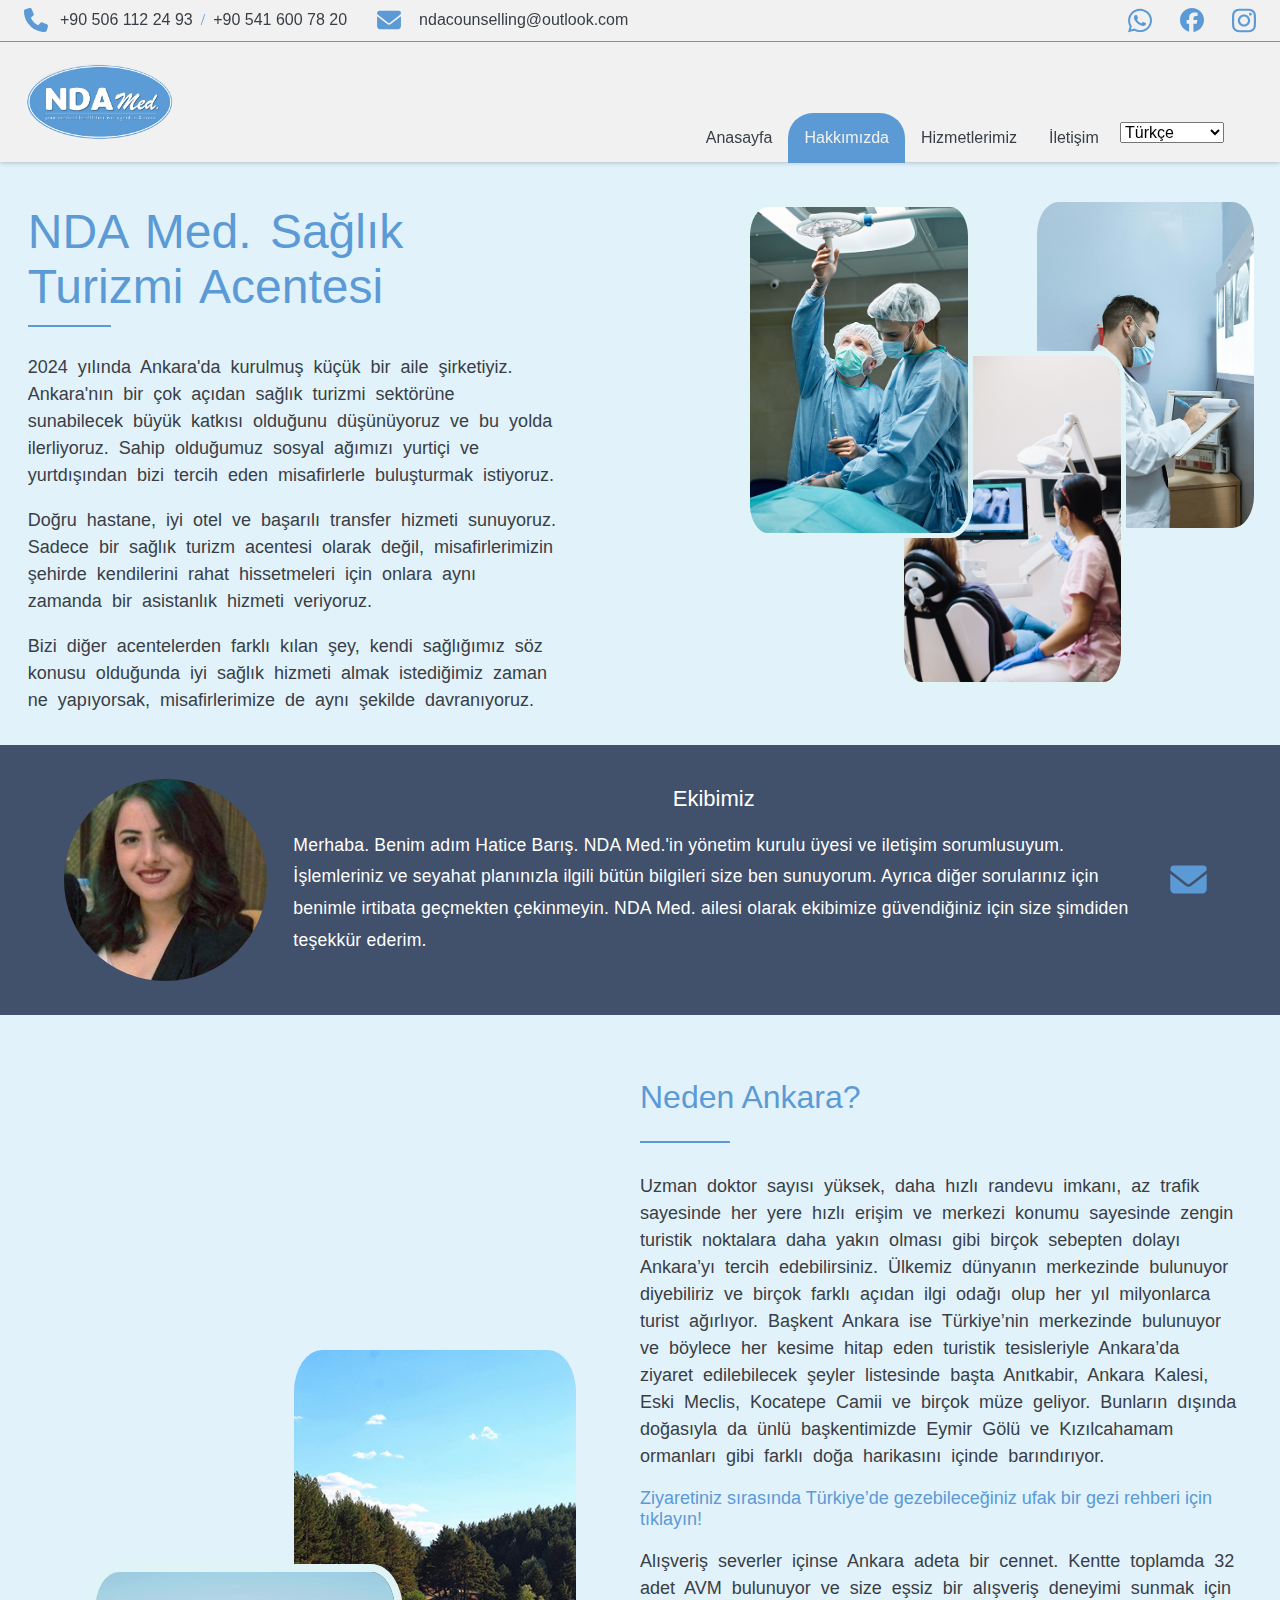
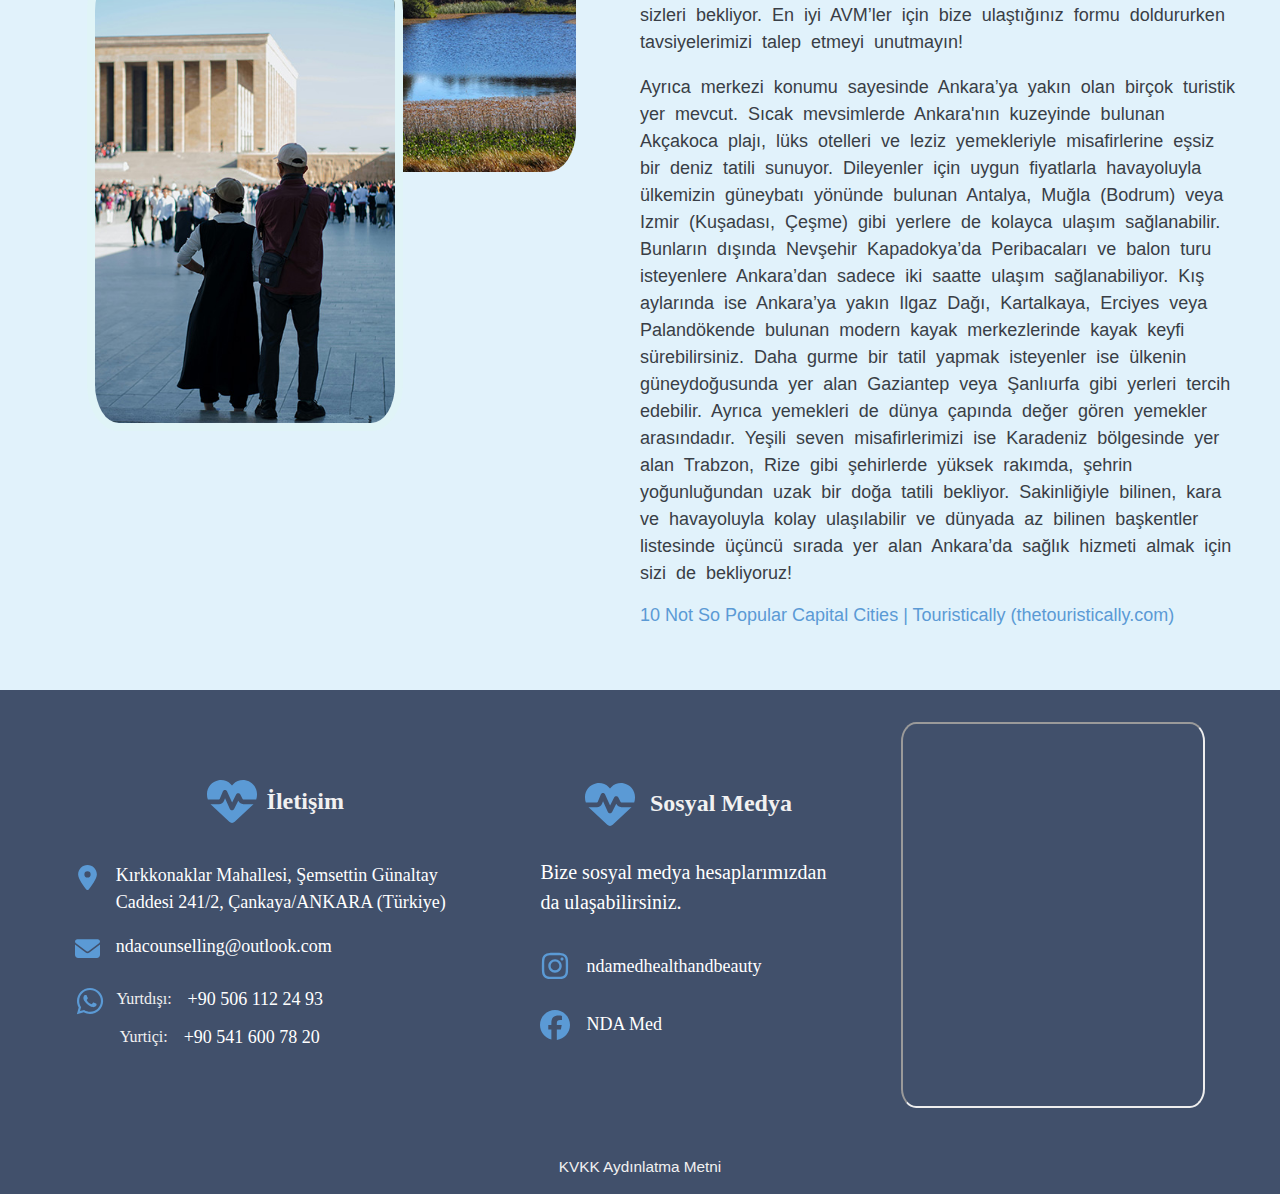
==== about-us.html @ f457bebf "1.0" ====
<html>

    <head>
        <meta charset="UTF-8">
        <meta name="viewport" content="width=device-width, initial-scale=1.0">
        <title id="text-40" class="text">Hakkımızda</title>
        <link rel="stylesheet" href="about-us.css">
        <script src="index.js"></script>
    </head>

    <body onload="onload()">
        <header>
            <div class="contact-banner">
                <div class="contact-info">
                    <div class="contact-item">
                        <img src="icons-2/phone.svg" class="contact-phone">
                        <label for="phone"></label>
                        <a href="tel:+90 506 112 24 93" class="phone">+90 506 112 24 93</a>
                        &nbsp;
                        /
                        &nbsp;
                        <a href="tel:+90 541 600 78 20" class="phone">+90 541 600 78 20</a>
                    </div>
                    <div class="contact-item">
                        <img src="icons-2/envelope.svg" class="contact-email">
                        <a href="mailto:ndacounselling@outlook.com" class="mail">ndacounselling@outlook.com</a>
                    </div>
                </div>
                <div class="social-icons">
                    <a target="_blank" href="https://wa.me/+905061122493"><img src="icons-2/whatsapp.svg"></a>
                    <a target="_blank" href="https://www.facebook.com/profile.php?id=100011155658706&mibextid=LQQJ4d">
                        <img src="icons-2/facebook.svg">
                    </a>
                    <a target="_blank" href="https://www.instagram.com/ndamedhealthandbeauty">
                        <img src="icons-2/instagram.svg">
                    </a>
                </div>
            </div>
            <div class="main-header">
                <div class="logo">
                    <img src="images/logo-header.png">
                </div>
                <div class="menu-container">
                    <nav class="navbar">
                        <ul>
                            <li class="passive"><a href="index.html" id="text-2" class="text">Ana Sayfa</a></li>
                            <li class="active"><a href="about-us.html" id="text-3" class="text">Hakkımızda</a></li>
                            <li class="passive"><a href="services.html" id="text-4" class="text">Hizmetlerimiz</a></li>
                            <li class="passive"><a href="contact-us.html" id="text-5" class="text">İletişim</a></li>
                        </ul>
                    </nav>
                    <div class="language-selector">
                        <select onchange="handleLanguageSelector(event)">
                        </select>
                    </div>
                </div>
    
                <div class="menu-container-mobile off">
                    <input type="checkbox" id="hamburger-button">
                    <label class="btn" for="hamburger-button" onclick="handleHamburger()">
                        <img src="icons-2/menu-hamburger.svg" id="btnLeft" />
                    </label>
                    <nav class="mobile-navbar">
                        <ul>
                            <li class="passive"><a href="index.html" class="text" id="text-6">Ana Sayfa</a></li>
                            <li class="active"><a href="about-us.html" id="text-7" class="active text">Hakkımızda</a></li>
                            <li class="passive"><a href="services.html" id="text-8" class="text">Hizmetlerimiz</a></li>
                            <li class="passive"><a href="contact-us.html" id="text-9" class="text">İletişim</a></li>
                        </ul>
                        <div class="language-selector-mobile">
                            <select onchange="handleLanguageSelector(event)">
                            </select>
                        </div>
                    </nav>
                </div>
            </div>
        </header>
    
        <div class="about-part">
            <div class="about-us-text">
                <h2 id="text-49" class="text">NDA Med. Sağlık Turizmi Acentesi</h2>
                <hr>
                <p id="text-50" class="text">2024 yılında Ankara'da kurulmuş küçük bir aile şirketiyiz. Ankara'nın bir çok açıdan sağlık turizmi sektörüne sunabilecek büyük katkısı olduğunu düşünüyoruz ve bu yolda ilerliyoruz.
                     Sahip olduğumuz sosyal ağımızı yurtiçi ve yurtdışından bizi tercih eden misafirlerle buluşturmak istiyoruz.  
                </p>  
                <p id="text-51" class="text">
                    Doğru hastane, iyi otel ve başarılı transfer hizmeti sunuyoruz. Sadece bir sağlık turizm acentesi olarak değil, misafirlerimizin şehirde kendilerini rahat hissetmeleri için onlara aynı zamanda adeta bir asistanlık hizmeti veriyoruz.
                </p>
                <p id="text-52" class="text">
                    Bizi diğer acentelerden farklı kılan şey, kendi sağlığımız söz konusu olduğunda iyi sağlık hizmeti almak istediğimiz zaman ne yapıyorsak, misafirlerimize de aynı şekilde davranıyoruz.
                </p>
            </div>
            <div class="about-us-pics">
                <img src="./images/about-us-1.1.jpg" alt="" class="img1">
                <img src="./images/about-us-1.2.jpg" alt="" class="img2">
                <img src="./images/about-us-1.3.jpg" alt="" class="img3">
            </div>
        </div>

        <div class="contact-line">
            <img src="./images-2/ndamed-contact.jpg" alt="" class="ndamed-contact-img">
            <div class="contact-line-content">
                <h4 id="text-53" class="text">Ekibimiz</h4>
                <p id="text-54" class="text">Merhaba. Benim adım Hatice Barış. NDA Med.'in yönetim kurulu üyesi ve iletişim sorumlusuyum. İşlemleriniz ve seyahat planınızla ilgili bütün bilgileri size ben sunuyorum. Ayrıca diğer sorularınız için benimle irtibata geçmekten çekinmeyin. NDA Med. ailesi olarak ekibimize güvendiğiniz için size şimdiden teşekkür ederim. </p>
            </div>
            <div class="ndamed-contact-link">
                <div class="mail-container">
                    <img src="./icons-2/envelope.svg" alt="" class="contact-line-mail">
                </div>
            </div>
        </div>

        <div class="about-part2">
            <div class="about-ankara-pics">
                <img src="./images/gol1.jpg" alt="" class="img4">
                <img src="./images/anitkabir1.jpg" alt="" class="img5">
            </div>
            <div class="about-ankara">
                <h1 id="text-55" class="text">Neden Ankara?</h1>
                <hr>
                <p id="text-56" class="text"> Uzman doktor sayısı yüksek, daha hızlı randevu imkanı, az trafik sayesinde her yere hızlı erişim ve merkezi konumu sayesinde zengin turistik noktalara daha yakın olması gibi birçok sebepten dolayı Ankara’yı tercih edebilirsiniz.
                    Ülkemiz dünyanın merkezinde bulunuyor diyebiliriz ve birçok farklı açıdan ilgi odağı olup her yıl milyonlarca turist ağırlıyor. Başkent Ankara ise Türkiye’nin
                    merkezinde bulunuyor ve böylece her kesime hitap eden turistik tesisleriyle Ankara’da ziyaret edilebilecek şeyler listesinde başta Anıtkabir, Ankara Kalesi,
                    Eski Meclis, Kocatepe Camii ve birçok müze geliyor. Bunların dışında doğasıyla da ünlü başkentimizde Eymir Gölü ve Kızılcahamam ormanları gibi farklı doğa
                    harikasını içinde barındırıyor. 
                </p>
                <a href="./images-2/turkey-map.png" id="text-59" class="text">Ziyaretiniz sırasında Türkiye’de gezebileceğiniz ufak bir gezi rehberi için tıklayın!</a>
                <p id="text-57" class="text">Alışveriş severler içinse Ankara adeta bir cennet. Kentte toplamda 32 adet AVM bulunuyor ve size eşsiz bir alışveriş deneyimi sunmak için sizleri bekliyor. En
                    iyi AVM’ler için bize ulaştığınız formu doldururken tavsiyelerimizi talep etmeyi unutmayın!
                </p>
                <p id="text-58" class="text">Ayrıca merkezi konumu sayesinde Ankara’ya yakın olan birçok turistik yer mevcut. Sıcak mevsimlerde Ankara'nın kuzeyinde bulunan Akçakoca plajı, lüks
                    otelleri ve leziz yemekleriyle misafirlerine eşsiz bir deniz tatili sunuyor. Dileyenler için uygun fiyatlarla havayoluyla ülkemizin güneybatı yönünde bulunan
                    Antalya, Muğla (Bodrum) veya Izmir (Kuşadası, Çeşme) gibi yerlere de kolayca ulaşım sağlanabilir. Bunların dışında Nevşehir Kapadokya’da Peribacaları ve
                    balon turu isteyenlere Ankara’dan sadece iki saatte ulaşım sağlanabiliyor. Kış aylarında ise Ankara’ya yakın Ilgaz Dağı, Kartalkaya, Erciyes veya Palandökende
                    bulunan modern kayak merkezlerinde kayak keyfi sürebilirsiniz. Daha gurme bir tatil yapmak isteyenler ise ülkenin güneydoğusunda yer alan Gaziantep veya
                    Şanlıurfa gibi yerleri tercih edebilir. Ayrıca yemekleri de dünya çapında değer gören yemekler arasındadır. Yeşili seven misafirlerimizi ise Karadeniz
                    bölgesinde yer alan Trabzon, Rize gibi şehirlerde yüksek rakımda, şehrin yoğunluğundan uzak bir doğa tatili bekliyor. Sakinliğiyle bilinen, kara ve havayoluyla kolay ulaşılabilir ve dünyada az bilinen başkentler listesinde üçüncü sırada yer alan Ankara’da sağlık hizmeti almak için sizi de bekliyoruz!
                </p>
                <a href="https://www.thetouristically.com/not-so-popular-capital-cities/" target="_blank">10 Not So Popular Capital Cities | Touristically (thetouristically.com)</a>
            </div>
        </div>

        <footer>
            <div class="contact-content">
                <div class="contact-title-section">
                    <img src="./icons-2/heart-pulse-solid.svg" class="contact-heartbeat">
                    <h2 class="contact-title text" id="text-60">İletişim</h2>
                </div>
                <div class="footer-contact-area">
                    <div class="address-section">
                        <img src="./icons-2/location-dot-solid.svg" class="intro-image">
                        <div class="address-text text" id="text-61">Kırkkonaklar Mahallesi, Şemsettin Günaltay <br> Caddesi 241/2, Çankaya/ANKARA (Türkiye)</div>
                    </div>
                    <div class="address-section mail-content">
                        <img src="./icons-2/envelope-solid.svg" class="intro-image">
                        <a href="mailto:support@doctorate.com" class="address-text footer-link">ndacounselling@outlook.com</a>
                    </div>
                    <div class="address-section-whatsapp-content">
                        <img src="./icons-2/whatsapp-footer.svg" class="social-image">
                        <div class="number-section">
                            <div class="abroad-area">
                                <p id="text-62" class="text">Yurtdışı :</p>
                                <a href="https://wa.me/+905061122493" class="abroad-number">+90 506 112 24 93</a>
                            </div>
                            <div class="domestic-area">
                                <p id="text-63" class="text">Yurtiçi :</p>
                                <a href="https://wa.me/+905416007820" class="domestic-number">+90 541 600 78 20</a>
                            </div>
                        </div>
                    </div>
                </div>
            </div>
    
            <div class="footer-social-media">
                <div class="footer-social-media-section">
                    <img src="./icons-2/heart-pulse-solid.svg" class="explore-heartbeat">
                    <h2 class="footer-social-title text" id="text-64">Sosyal Medya</h2>
                </div>
                <div class="footer-social-media-text">
                    <p id="text-65" class="text">Bize sosyal medya hesaplarımızdan <br> da ulaşabilirsiniz. </p>
                </div>
                <div class="footer-social-media-content">
                    <div class="instagram-section">
                        <img src="./icons-2/instagram-footer.svg" class="social-image">
                        <a href="http://www.instagram.com/ndamedhealthandbeauty" class="social-media-instagram">ndamedhealthandbeauty</a>
                    </div>
                    <div class="facebook-section">
                        <img src="./icons-2/facebook-footer.svg" class="social-image">
                        <a href="https://www.facebook.com/profile.php?id=100011155658706&mibextid=LQQJ4d" class="social-media-facebook">NDA Med</a>
    
                    </div>
                </div>
            </div>

            <div class="footer-map-container">
                <iframe src="https://www.google.com/maps/embed/v1/place?q=+Kirkkonaklar+Mahallesi,+450.+Cadde,+381.+sokak+no+7/4&amp;key=AIzaSyBFw0Qbyq9zTFTd-tUY6dZWTgaQzuU17R8"></iframe>
            </div>  
        </footer>
        
        <div class="bottom-banner">
            <button class="kvkk-link" onclick="toggleOverlay()">
                <p>KVKK Aydınlatma Metni</p>
            </button>
        </div>
        <div class="kvkk-popup">
            <button class="kvkk-exit" onclick="toggleOverlay()">X</button>
            <div class="kvkk-text">
                <p>KVKK metni – NDA Med. <br>
                    KİŞİSEL VERİLERİN KORUNMASI VE GİZLİLİK POLİTİKASI <br>
                    Web Sitesi Gizlilik Sözleşmesi
                </p>
                <p>Bu web sitesini ziyaret etmeniz ve bu site vasıtasıyla sunduğumuz hizmetlerden yararlanmanız
                    sırasında, size ve talep ettiğiniz hizmetlere ilişkin olarak elde ettiğimiz bilgilerin ne şekilde kullanılacağı
                    ve korunacağı, işbu "Gizlilik Politikası"nda belirtilen şartlara tabidir. Bu web sitesini ziyaret etmekle ve
                    bu site vasıtasıyla sunduğumuz hizmetlerden yararlanmayı talep etmekle işbu "Gizlilik Politikası"nda
                    belirtilen şartları kabul etmektesiniz.
                </p>
                <h3>I. Kişisel verilerin korunması ve işlenmesi politikasının amacı</h3>
                <p>Bugüne kadar NDA MED. olarak uğraştığımız işlerin hassasiyeti gereğince müşterilerimizden ya da
                    müşteri adaylarımızdan gelen veriler gizli tutulmuş ve hiçbir zaman üçüncü kişilerle paylaşılmamıştır.
                    Kişisel verilerin korunması, şirketimizin temel politikasıdır. Herhangi bir yasal düzenleme olmadan
                    önce de şirket ve iştiraklerimiz, kişisel verilerin gizliliğine büyük önem vermiş ve bunu bir çalışma ilkesi
                    olarak benimsemiş ve çalışanlarına da bu ilke doğrultusunda çalışma talimatlarını vermiştir. Kişisel
                    Verilerin Korunması Kanunu’nun getirdiği bütün sorumluluklara uymayı da NDA MED. olarak taahhüt
                    etmekteyiz. Şirketimizin kişisel verilerin korunmasına ilişkin prensipleri, iştiraklerimizi de
                    kapsamaktadır.
                </p>
                <h3>II. Kişisel verilerin korunması ve işlenmesi politikasının kapsamı ve değiştirilmesi</h3>
                <p>Şirketimiz tarafından hazırlanan bu Politika, 6698 sayılı Kişisel Verilerin Korunması Kanunu’na (“KVKK”)
                    uygun olarak hazırlanmıştır. Sizlerden rızanızla ya da Kanunda sayılan diğer hukuka uygunluk gereği
                    elde edilmiş veriler, sunmuş olduğumuz hizmetlerin daha kaliteli hale getirilmesi, sizlere sunulan
                    hizmetlerin ve kalite politikamızın iyileştirilmesi amacıyla kullanılacaktır. NDA MED. Kişisel Verilerin
                    Korunması ve İşlenmesi Politikası, müşterilerimizin, müşteri adaylarımızın, çalışanlarımız ile bizimle
                    çözüm ortaklığı içinde çalışan şirketlerin müşterileri ve çalışanlarının ya da diğer kişilerin otomatik
                    olarak elde edilen verilerinin korunmasını amaçlar ve bunlara ilişkin düzenlemeleri içerir.
                    Şirketimiz, politikamızı ve Yönetmeliğimizi -Kanuna uygun olmak ve kişisel verilerin daha iyi korunması
                    şartı ile- değiştirme hakkına sahiptir.
                </p>
                <h3>III. Kişisel verilerin işlenmesi ile ilgili temel kurallar</h3>
                <p>a) Hukuka ve dürüstlük kurallarına uygun olma: NDA MED., topladığı ya da kendisine diğer
                    şirketlerden gelen verilerin kaynağını sorgular ve bunların hukuka uygun ve dürüstlük kuralları
                    çerçevesinde elde edilmesine önem verir. Bu çerçevede NDA MED.’in sunduğu hizmetleri satan
                    üçüncü taraflara (acentelerin ve diğer aracı kurumların da) kişisel verilere korunması amacıyla gerekli
                    uyarı ve bildirimleri yapar.
                </p>
                <p>b) Doğru ve gerektiğinde güncel olma: NDA MED., firma bünyesinde bulunan bütün verilerin doğru
                    bilgi olmasına, yanlış bilgi içermemesine ve nihayet kişisel verilerde değişiklik olduğu takdirde bunları
                    kendisine iletildiği takdirde güncellemeye önem verir.
                </p>
                <p>c) Belirli, açık ve meşru amaçlar için işlenme: NDA MED., ancak sunduğu ve hizmet sırasında kişilerden
                    onayını aldığı amaçlarla sınırlı şekilde verileri işler. İş amacı dışında verileri işlemez, kullanmaz ve
                    kullandırtmaz.
                </p>
                <p>d) İşlendikleri amaçla bağlantılı, sınırlı ve ölçülü olma: NDA MED., sadece verileri işlendikleri amaçla
                    sınırlı ve hizmetin gerektirdiği ölçüde kullanır.
                </p>
                <p>e) İlgili mevzuatta öngörülen veya işlendikleri amaç için gerekli olan süre kadar muhafaza edilme: NDA
                    MED., sözleşmeler kaynaklı verileri Kanunun ihtilaf çıkma süreleri, ticaret ve vergi hukukunun
                    gereklilikleri kadar bünyesinde muhafaza eder. Buna karşın bu amaçlar ortadan kalktığında veriyi siler
                    ya da anonimleştirir.
                </p>
                <p>Önemle belirtelim ki, NDA MED., verileri ister rıza isterse kanuna uygun bir şekilde toplamış ya da
                    işlemiş olsun yine de yukarıda sıraladığımız bu ilkeler geçerlidir.
                </p>
                <p>Kişisel Verileri Koruma Kanunu madde 11’e göre aşağıda sayılan haklarınız bulunmaktadır. Bu
                    haklarınızı kolaylaştırmak için sizler için ayrıca bir başvuru formu da NDA MED. tarafından
                    hazırlanmıştır.
                </p>
                <p>Kişisel verileri işlenen kişiler, NDA MED. tarafından web sayfamızda duyurulan ilgilimize başvurarak
                    kendi verisi ile ilgili olarak;
                </p>
                <p>a) Kişisel verinizin işlenip işlenmediğini öğrenme,</p>
                <p>b) Kişisel verileri işlenmişse buna ilişkin bilgi talep etme,</p>
                <p>c) Kişisel verilerin işlenme amacını ve bunların amacına uygun kullanılıp kullanılmadığını öğrenme,</p>
                <p>ç) Yurt içinde veya yurt dışında kişisel verilerin aktarıldığı üçüncü kişileri bilme,</p>
                <p>d) Kişisel verilerin eksik veya yanlış işlenmiş olması hâlinde bunların düzeltilmesini isteme,</p>
                <p>e) Kanunda öngörülen şartlar çerçevesinde kişisel verilerin silinmesini veya yok edilmesini isteme,</p>
                <p>f) (d) ve (e) bentleri uyarınca yapılan işlemlerin, kişisel verilerin aktarıldığı üçüncü kişilere</p>
                    bildirilmesini isteme,
                <p>g) İşlenen verilerin münhasıran otomatik sistemler vasıtasıyla analiz edilmesi suretiyle kişinin kendisi</p>
                    aleyhine bir sonucun ortaya çıkmasına itiraz etme,
                <p>ğ) Kişisel verilerin kanuna aykırı olarak işlenmesi sebebiyle zarara uğraması hâlinde zararın
                    giderilmesini talep etme,</p>
                <p>haklarına sahiptir. NDA MED. olarak bu haklara saygılıyız.</p>
                <h4>Azami Tasarruf İlkesi</h4>
                <p>Azami tasarruf ilkesi ya da cimrilik ilkesi adı verilen bu ilkemize göre NDA MED.’ye ulaşan veriler, ancak
                    gerekli olduğu kadar sisteme işlenir. Bu nedenle hangi verileri toplayacağımız amaca göre belirlenir.
                    Gerekli olmayan veriler toplanmaz. Şirketimize intikal eden diğer veriler de aynı şekilde şirket bilişim
                    sistemlerine aktarılır. Fazlalık bilgiler, sisteme kaydedilmez, silinir ya da anonim hale getirilir. Bu veriler,
                    istatistiki amaçlarla kullanılabilir. Özel nitelikli verilerden sağlık verileri sadece müşterilere daha iyi
                    hizmet vermek ve onların sağlığını korumak amacıyla alınır, yine aynı amaçla sınırlı olmak üzere
                    müşterinin tercih ettiği hizmetin türüne göre yurt içi veya yurt dışında mukim otel, hava yolu ve
                    transfer hizmeti sağlayan tedarikçi firmalar ile ilgili yurt dışı acentesine aktarılır ve sistemde özenle
                    tutulur.
                </p>
                <h4>Kişisel verilerin silinmesi</h4>
                <p>Kanunen saklanması gereken sürelerin dolması, yargı süreçlerinin tamamlanması ya da diğer
                    gereklilikler ortadan kalktığında şirketimiz tarafından bu veriler kendiliğinden ya da ilgili kişinin talebi
                    üzerine kişisel veriler silinir, yok edilir ya da anonim hale getirilir.
                </p>
                <h4>Doğruluk ve veri güncelliği</h4>
                <p>NDA MED. bünyesinde bulunan veriler, kural olarak ilgili kişilerin beyanı üzerine beyan ettiği şekilde
                    işlenir. NDA MED., müşteriler ya da NDA MED. ile temas kuran kişilerin beyan ettiği verilerin
                    doğruluğunu araştırmak zorunda olmadığı gibi bu hukuken ve çalışma ilkelerimiz nedeniyle de
                    yapılmaz. Beyan edilen veriler, doğru kabul edilir. Kişisel verilerin doğruluğu ve güncelliği ilkesi NDA
                    MED. tarafından da benimsenmiştir. Şirketimizin kendisine ulaşan resmî belgelerden veya ilgilisinin
                    talebi üzerine işlemiş olduğu kişisel verileri günceller. Bunun için gerekli önlemleri alır.
                </p>
                <h4>Gizlilik ve veri güvenliği</h4>
                <p>Kişisel veriler gizlidir ve NDA MED. de bu gizliliğe riayet etmektedir. Kişisel verilere şirket içinde ancak
                    yetki verilmiş kişiler ulaşabilir. NDA MED. tarafından toplanan kişisel verilerin korunması ve yetkisiz
                    kişilerin eline geçmemesi ve müşterilerimizin ve müşteri adaylarımızın mağdur olmaması için gerekli
                    teknik ve idari bütün tedbirler alınmaktadır. Bu çerçevede yazılımların standartlara uygun olması,
                    üçüncü partilerin özenle seçilmesi ve şirket içinde de veri koruma politikasına riayet edilmesi
                    sağlanmaktadır.
                </p>
                <h3>IV. Veri işleme amaçları</h3>
                <p>NDA MED.’in kişisel verileri toplanması ve işlenmesi aydınlatma metninde belirtilen amaçlar
                    doğrultusunda icra edilecektir. Veriler, sözleşmenin kurulması ve müşterilere daha iyi hizmet
                    sağlanması amacıyla toplanmakta ve işlenmektedir.
                </p>
                <h3>V. Müşteri, muhtemel müşteri ve iş ve çözüm ortakları verisi</h3>
                <h4 style="font-style: italic;">Sözleşme ilişkisi için verinin toplanması ve işlenmesi</h4>
                <p>Müşterilerimiz ve muhtemel müşterilerimizle bir sözleşme ilişkisi kurulmuş ise, toplanmış olan kişisel
                    veriler, müşterinin onayı alınmaksızın kullanılabilir. Ancak bu kullanım, sözleşme amacı doğrultusunda
                    gerçekleşir. Sözleşmenin daha iyi icrası ve hizmetin gereklilikleri ölçüsünde veriler kullanılır ve
                    gerektiğinde müşterilerle irtibata geçilerek güncellenir. Buna karşın müşteri adaylarımızın (muhtemel
                    müşteri) bize kendileri tarafından bırakmış olduğu veriler, onlara sonrasında daha kolay ve kaliteli
                    hizmet sunmak için işlenir. Bu veriler talepleri halinde bir sözleşme ilişkisine dönüşmemişse silinir.
                </p>
                <h4 style="font-style: italic;">İş ve Çözüm Ortakları Verileri</h4>
                <p>NDA MED., gerek iş gerekse çözüm ortakları ile veri paylaşımı yaparken hukuka uygun davranmayı ilke
                    edinir. İş ve çözüm ortakları ile veri gizliliği taahhüdü ile ve ancak hizmetin gerektirdiği kadar veri
                    paylaşılmakta ve bu taraflardan mutlaka veri güvenliğinin alınmasına ilişkin tedbirleri almaya
                    zorlanmaktadır.
                </p>
                <h4 style="font-style: italic;">Şirketin hukuki yükümlülüğü veya kanunda açıkça öngörülmesi sebebiyle yapılan veri işlemleri</h4>
                <p>Kişisel veriler, işlemenin ilgili mevzuatta açıkça belirtilmesi veya mevzuatla belirlenen bir hukuki
                    yükümlülüğün yerine getirilmesi amacıyla ayrıca onay alınmadan işlenebilir. Veri işlemlerinin tür ve kapsamı, 
                    yasal olarak izin verilen veri işleme faaliyeti için gerekli olmalı ve ilgili yasal hükümlere uygun
                    olmalıdır.
                </p>
                <h4 style="font-style: italic;">Şirketin veri işlemesi</h4>
                <p>Şirketin sunduğu hizmet ve meşru amaçları doğrultusunda kişisel veriler işlenebilir. Ancak veriler
                    hiçbir şekilde hukuka aykırı hizmetler için kullanılamaz.
                </p>
                <h4 style="font-style: italic;">Özel nitelikli verilerin işlenmesi</h4>
                <p>Kanun’a göre Kişilerin ırkı, etnik kökeni, siyasi düşüncesi, felsefi inancı, dini, mezhebi veya diğer
                    inançları, kılık ve kıyafeti, dernek, vakıf ya da sendika üyeliği, sağlığı, cinsel hayatı, ceza mahkûmiyeti
                    ve güvenlik tedbirleriyle ilgili verileri ile biyometrik ve genetik verileri özel nitelikli kişisel veridir. NDA
                    MED. ayrıca, özel nitelikli kişisel verilerin işlenmesinde, ayrıca Kurul tarafından belirlenen yeterli
                    önlemleri alır.
                </p>
                <p>NDA MED., hizmetlerin daha iyi verilebilmesi için kişilerin onayı ile özel nitelikli verileri ancak
                    toplandıkları amaç için işleyebilir. Aracılığımızla rezervasyon yaptırdığınız tesis, Covid-19 kapsamında
                    çıkan genelge ve yasal düzenlemeler gereği misafirlerden, kendilerine ve yakınlarına ait sağlık verileri
                    gibi özel nitelikli kişisel veriler de dahil olmak üzere bazı kişisel veriler talep edebilir. Bu kişisel veriler,
                    gerektiğinde resmi merciler ve sağlık kuruluşları ile paylaşılabilir.
                </p>
                <h4 style="font-style: italic;">Otomatik sistemlerle işlenen veriler</h4>
                <p>Otomatik sistemler aracılığı ile işlenen veriler konusunda NDA MED., Kanuna uygun davranır. Kişilerin
                    açık rızası olmaksızın bu verilerden elde edilen bilgiler kişi aleyhine kullanılamaz. Ancak NDA MED.,
                    kendi sistemindeki verileri kullanarak işlem yapacağı kişilerle ilgili kararlar alabilir.
                </p>
            </div>
            <button class="kvkk-scroll-top" onclick="scrollToTop()">↑</button>
        </div>
    </body>
</html>
---- about-us.css ----
:root {
    --white: rgb(241, 241, 241);
    --blue: rgb(91, 154, 213);
    --dkblue: #41506b;
}

body {
    background-color: #E1F2FB;
    padding: 0;
    margin: 0;
    width: 100%;
    height: 100%;
    display: none;
}

/*#region HEADER */

header {
    background-color: var(--white);
    color: var(--blue);
    height: 18%;
    box-shadow: 0 0 4px 0 rgba(0, 0, 0, 0.08), 0 2px 4px 0 rgba(0, 0, 0, 0.12);
    position: fixed;
    top: 0;
    left: 0;
    right: 0;
    z-index: 500;
}

.contact-banner {
    height: 25%;
    display: flex;
    justify-content: space-between;
    align-items: center;
    border-bottom: 1px solid var(--blue);
}

.contact-info {
    display: flex;
    align-items: center;
    padding-left: 1.5rem;
}

.contact-item {
    display: flex;
    align-items: center;
    margin-right: 1.5rem;
}

.contact-phone {
    width: 1.5rem;
    margin-right: 0.75rem;
    vertical-align: middle;
}

.contact-email {
    width: 2.25rem;
    margin-right: 0.75rem;
    vertical-align: middle;
}

.contact-item a {
    color:#393e46;
    text-decoration: none;
    font-family: 'Gill Sans', 'Gill Sans MT', Calibri, 'Trebuchet MS', sans-serif;
}

.contact-item a:hover {
    color: #5b9ad5;
    cursor: pointer;
}

.social-icons {
    align-items: center;
}

.social-icons a {
    text-decoration: none !important;
}

.social-icons img {
    width: 1.5rem;
    padding-right: 1.5rem;
    vertical-align: middle;
}

.main-header {
    height: 75%;
    display: flex;
    justify-content: space-between;
    align-items: center;
}

.logo {
    padding-left: 1.5rem;
}

.logo img {
    align-self: center;
    max-height: 5rem;
}

.menu-container {
    display: flex;
    justify-content: right;
    align-items: flex-end;
    padding-right: 3.5rem;
    align-self: stretch;
}

.menu-container-mobile {
    display: none;
    align-content: center;
}

.menu-container-mobile img {
    transition-duration: 0.6s;
    transition-property: transform;
    width: 2rem;
}

#hamburger-button {
    display: none;
}

.navbar {
    align-self: stretch;
    display: flex;
}

.mobile-navbar {
    opacity: 0;
    display: flex;
    flex-direction: column;
    height: 80%;;
    transition: opacity 0.6s ease 0s; opacity: 0;
}

.navbar ul {
    list-style: none;
    margin: 0;
    padding: 0;
    display: flex;
    align-self: flex-end;
}

.navbar li {
    flex: 1;
    display: flex;
    justify-content: center;
    border-top-right-radius: 25px;
    border-top-left-radius: 25px;
    width: auto;
}

.navbar a {
    text-decoration: none;
    color:#393e46;
    padding: 1rem;
    background-color: transparent;
    text-align: center;
    display: flex;
    text-wrap: nowrap;
    font-family: Arial, Helvetica, sans-serif;
    font-size: 16px;
    font-weight: 300;
}

.navbar a.passive {
    background-color: transparent;
}

.active {
    background-color: var(--blue);
}

.active a {
    color: var(--white);
}

.navbar li:hover {
    background-color: var(--blue);
}

.navbar li:hover a {
    color: var(--white);
}

.language-selector {
    height: 50%;
    border-color: #5b9ad5;
    display: flex;
    padding-left: 1%;
}

.language-selector select {
    font-size: 1rem;
    width: max-content;
    align-self: center;
}


/*#region Mobile Header */

@media only screen and (max-width: 600px) {
    header {
        background-color: var(--white);
        color: var(--blue);
        height: 15%;
        box-shadow: 0 0 4px 0 rgba(0, 0, 0, 0.08), 0 2px 4px 0 rgba(0, 0, 0, 0.12);
        position: fixed;
        top: 0;
        left: 0;
        right: 0;
        z-index: 500;
    }

    .contact-banner {
        display: none;
    }

    .menu-container {
        display: none;
    }

    .menu-container-mobile {
        height: 100vh;
        width: 5%;
        padding-top: 3%;
        padding-right: 3%;
        position: absolute;
        top: 1.25em;
        right: 0%;
        display: flex;
        flex-direction: column;
        transition-duration: 0.6s;
        transition: width 1.5s;
    }

    .on {
        width: 50%;
        background-color: rgba(241, 241, 241, 0.9);
    }

    .off {
        width: 10%;
        background-color: transparent;
    }

    #hamburger-button:checked+label>img {
        transform: rotate(-90deg);
    }

    .menu-container-mobile ul {
        height: 50%;
        list-style: none;
        margin: 0;
        padding: 0;
        display: flex;
        flex-direction: column;
    }

    .menu-container-mobile li {
        height: 100%;
        width: 95%;
        align-items: center;
        align-content: center;
        display: flex;
        padding-left: 5%;
    }

    .language-selector-mobile {
        padding-top: 10%;
        padding-left: 5%;
        width: 50%;
        height: 5%;
    }

    .language-selector-mobile select {
        width: 100%;
        height: 100%;
    }

    .btn {
        padding-bottom: 20%;
    }

    .mobile-navbar {
        opacity: 0.6;
        transition: opacity 0.6s ease 0s;
        opacity: 0;
    }

    .mobile-navbar .active {
        color: #fff;
    }

    .mobile-navbar a {
        color: #393e46;
        text-decoration: none;
        text-align: center;
        display: flex;
    }

    .logo {
        padding-top: 4%;
    }

}

@media only screen and (min-width: 600px) and (max-width: 834px) {
    header {
        background-color: var(--white);
        color: var(--blue);
        height: 10%;
        box-shadow: 0 0 4px 0 rgba(0, 0, 0, 0.08), 0 2px 4px 0 rgba(0, 0, 0, 0.12);
        position: fixed;
        top: 0;
        left: 0;
        right: 0;
        z-index: 500;
    }
    
    .contact-banner {
        display: none;
    }

    .menu-container {
        display: none;
    }

    .menu-container-mobile {
        height: 100vh;
        width: 15%;
        position: absolute;
        top: 40%;
        right: -5%;
        display: flex;
        flex-direction: column;
        transition-duration: 0.6s;
        transition: width 1.5s;
    }

    .on {
        width: 40%;
        background-color: rgba(241, 241, 241, 0.5);
    }

    .off {
        width: 10%;
        background-color: transparent;
    }

    #hamburger-button:checked+label>img {
        transform: rotate(-90deg);
    }

    .menu-container-mobile ul {
        height: 30%;
        list-style: none;
        margin: 0;
        padding: 0;
        display: flex;
        flex-direction: column;

    }

    .menu-container-mobile li {
        height: 100%;
        width: 95%;
        align-items: center;
        align-content: center;
        display: flex;
        padding-left: 5%;
    }

    .language-selector-mobile{
        padding-top: 10%;
        padding-left: 5%;
        width: 50%;
        height: 5%;
    }

    .language-selector-mobile select{
        width: 100%;
        height: 100%;
    }

    .btn {
        padding-bottom: 11%;
    }

    .mobile-navbar {
        opacity: 0.6;
        transition: opacity 0.6s ease 0s; opacity: 0;
    }

    .mobile-navbar .active {
        color: #fff;
    }

    .mobile-navbar a {
        color: #393e46;
        text-decoration: none;
        text-align: center;
        display: flex;
        font-size: large;
    }

    .logo {
        padding-top: 4%;
    
    }


}

@media only screen and (min-width: 835px) and (max-width: 1200px) {
    header {
        background-color: var(--white);
        color: var(--blue);
        height: 15%;
        box-shadow: 0 0 4px 0 rgba(0, 0, 0, 0.08), 0 2px 4px 0 rgba(0, 0, 0, 0.12);
        position: fixed;
        top: 0;
        left: 0;
        right: 0;
        z-index: 500;
    }

    .contact-banner {
        display: none;
    }

    .menu-container {
        display: none;
    }

    .menu-container-mobile {
        height: 100vh;
        top: 40%;
        width: 5%;
        position: absolute;
        right: -5%;
        display: flex;
        flex-direction: column;
        transition-duration: 0.6s;
        transition: width 1.5s;
    }

    .on {
        width: 40%;
        background-color: rgba(241, 241, 241, 0.5);
    }

    .off {
        width: 10%;
        background-color: transparent;
    }

    #hamburger-button:checked+label>img {
        transform: rotate(-90deg);
    }

    .menu-container-mobile ul {
        height: 30%;
        list-style: none;
        margin: 0;
        padding: 0;
        display: flex;
        flex-direction: column;
    }

    .menu-container-mobile li {
        height: 40%;
        width: 95%;
        align-items: center;
        align-content: center;
        display: flex;
        padding-left: 5%;
    }

    .language-selector-mobile{
        padding-top: 10%;
        padding-left: 5%;
        width: 50%;
        height: 5%;
    }

    .language-selector-mobile select{
        width: 100%;
        height: 100%;
    }

    .btn {
        padding-bottom: 7.4%;
    };

    .mobile-navbar {
        opacity: 0.6;
        transition: opacity 0.6s ease 0s; opacity: 0;
    }

    .mobile-navbar .active {
        color: #fff;
    }

    .mobile-navbar a {
        color: #393e46;
        text-decoration: none;
        text-align: center;
        display: flex;
        font-size: large;
    }

    .logo {
        padding-top: 4%;
    }

}
    

/*#endregion MOBILE HEADER */

/*#endregion HEADER */

/*#region ABOUT US */

.about-part {
    position: relative;
    top: 10%;
    display: flex;
    background-color: #E1F2FB;
    padding-bottom: 5%;
    font-family: Arial, Helvetica, sans-serif;
}

.about-us-text {
    padding-top: 8%;
    flex: 1;
    padding-bottom: 3%;
    text-wrap: wrap;
    padding-right: 10%;
}

.about-us-text h2 {
    padding-left: 5%;
    color: #5b9ad5;
    font: 400 1.4 "Open Sans", "Helvetica Neue", sans-serif; 
    font-weight: 400;
    font-size:3em;
    margin-top: 2%;
    margin-bottom: 2%;
    word-spacing: 5px;
}

.about-us-text hr {
    margin-left: 5%;
    margin-right: 80%;
    border: 1px solid #5b9ad5;
    margin-bottom: 5%;
}

.about-us-text p {
    padding-left: 5%;
    word-spacing: 5px;
    line-height: 1.5;
    color: #393e46;
    word-wrap: break-word;
    font-family: 'Gill Sans', 'Gill Sans MT', Calibri, 'Trebuchet MS', sans-serif;
    font-size: 18px;
}

.about-us-text ul {
    padding-left: 8%;
    margin: 0;
}

li {
    color: #393e46;
    margin: 0;
}

.about-us-pics {
    float: right;
    flex-direction: column;
    flex: 1 1;
    align-items: center;
    padding-top: 8%;
    padding-right: 3%;
    padding-bottom: 8%;
}

.img1 {
    width: 17%;
    height: auto;
    border-radius: 10%;
    float: right;
    position: absolute;
    right: 24%;
    top: 15%;
    z-index: 1;
    border: 5px solid #e0f4f7;
}

.img2 {
    width: 17%;
    height: auto;
    border-radius: 10%;
    float: right;
    position: absolute;
    right: 2%;
    top: 15%;
}

.img3 {
    width: 17%;
    height: auto;
    border-radius: 10%;
    position: absolute;
    right: 12%;
    top: 35%;
    border: 5px solid #e0f4f7; ;
}

.about-us-pics-mobile {
    display: none;
}

.contact-line {
    position: relative;
    background-color: #41506b;
    display: flex;
    flex-direction: row;
    align-items: center;
    justify-content: space-between;
    height: 30%;
    padding-right: 5%;
    padding-left: 5%;
}

.ndamed-contact-img {
    border-radius: 50%;
    width: 25%;
    height: 75%;
}

.contact-line h4 {
    color: #fff;
    font-family:'Gill Sans', 'Gill Sans MT', Calibri, 'Trebuchet MS', sans-serif;
    font-size: 22px;
    font-weight: 500;
    margin-bottom: 0%;
    text-align: center;
    margin-top: 0;
}

.contact-line p {
    color: #fff;
    font: 300 1.1em/1.4 "Open Sans", "Helvetica Neue", sans-serif; 
    padding-left: 3%;
    padding-right: 3%;
    letter-spacing: 0.2px;
    line-height: 1.8;
}

.ndamed-contact-link {
    display: flex;
    flex-direction: column;
    align-items: center;
    justify-content: center;
}

.contact-line-phone {
    width: 40px;
    height: 40px;
}

.phone-container {
    background-image: url(./icons-2/phone.svg);
    background-size: cover;
    margin-bottom: 10%;
}

.contact-line-phone:hover,
.contact-line-phone:focus {
    filter:drop-shadow(0 0 10px #5b9cd6);
    cursor: pointer;
}

.contact-line-mail {
    width: 55px;
    height: 55px;
}

.contact-line-mail:hover,
.contact-line-mail:focus {
    filter: brightness(0) saturate(100%) invert(100%) sepia(8%) saturate(126%) hue-rotate(263deg) brightness(113%) contrast(89%);
    cursor: pointer;
}

.mail-container {
    background-image: url(./icons-2/mail.svg);
    background-size: cover;
}

.about-part2 {
    display: flex;
    padding-top: 3%;
    background-color: #E1F2FB;
    padding-bottom: 5%;
}

.about-ankara {
    flex: 1;
    padding-right: 3%;
}

.about-ankara h1 {
    color: #5b9ad5;
    font: 400 1em/1.4 "Open Sans", "Helvetica Neue", sans-serif; 
    font-weight: 400;
    font-size: 2em;
}

.about-ankara hr {
    margin-left: 0%;
    margin-right: 85%;
    margin-bottom: 5%;
    border: 1px solid #5b9ad5;
}

.about-ankara p {
    word-spacing: 5px;
    line-height: 1.5;
    color: #393e46;
    word-wrap: break-word;
    font-family: 'Gill Sans', 'Gill Sans MT', Calibri, 'Trebuchet MS', sans-serif;
    font-size: 18px;
}

.about-ankara a {
    color: #5b9ad5;
    text-decoration: none;
    font-family: 'Gill Sans', 'Gill Sans MT', Calibri, 'Trebuchet MS', sans-serif;
    font-size: 18px;
}

.about-ankara-pics {
    float: left;
    flex-direction: column;
    flex: 1 1;
    align-items: center;
    padding-left: 3%;
    padding-bottom: 3%;
}

.img4 {
    width: 22%;
    height: auto;
    border-radius: 10%;
    position: absolute;
    right: 55%;
    top: 150%;
}

.img5 {
    width: 50%;
    height: auto;
    border-radius: 10%;
    position: relative;
    top: 45%;
    left: 8%;
    border: 8px solid #e0f4f7;
}

/*#endregion ABOUT US */

/*#region ABOUT US MOBILE */

@media only screen and (max-width: 600px) {
    
    .about-part {
        padding-top: 10%;
        padding-bottom: 20%;
    }

    .contact-line {
        display: flex;
        flex-direction: column;
        height: fit-content;
        justify-content: center;
        padding: 5%;
    }

    .contact-line h4 {
        margin: 5%;
    }

    .contact-line p {
        font-size: medium;
        word-wrap: break-word;
        line-height: 1,2;
    }

    .ndamed-contact-img {
        width: 40%;
        height: 50%;
        margin-left: 0;
        margin-right: 2%;
    }

    .about-part2 {
        flex-direction: column;
    }

    .about-us-pics {
        display: none;
    }

    .about-ankara-pics {
        display: none;
    }

    .about-us-text h2{
        width: 90vw;
       word-wrap: break-word;
    }

    .about-us-text p {
        padding-left: 5%;
        padding-right: 5%;
    }

    .about-ankara {
        padding-left: 5%;
        padding-right: 5%;
    }

}

@media only screen and (min-width: 600px) and (max-width: 834px) {

    .about-part {
        padding-right: 5%;
    }

    .about-us-pics {
        display: none;
    }

    .contact-line {
        position: relative;
        top: 8%;
        height: 20%;
        padding-right: 1;
        padding-left: 5;
    }

    .ndamed-contact-img {
        width: 40%;
        height: 50%;
        margin-left: 0;
        margin-right: 2%;
    }

    .contact-line p {
        margin: 0;
        padding: 1;
    }

    .hand {
        width: 20%;
        height: 50%;
        margin-left: 0;
        margin-right: 2%;
    }

    .about-ankara {
        padding-top: 15%;
        padding-left: 5%;
    }

    .about-ankara-pics {
        display: none;
    }
}

@media only screen and (min-width: 835px) and (max-width: 1024px) {

    .about-part {
        padding-top: 5%;
    }

    .about-us-pics {
        padding-top: 15%;
    }

    .img1 {
        width: 18%;
        height: auto;
        border-radius: 10%;
        float: right;
        position: absolute;
        right: 15%;
        top: 40%;
        z-index: 1;
        border: 5px solid #e0f4f7;
    }

    .img2 {
        width: 18%;
        right: 2%;
        top: 55%;
    }

    .img3 {
        top: 18%;
        right: 5%;
        width: 20%;
    }

    .contact-line {
        position: relative;
        top: 8%;
        height: 25%;
    }

    .hand {
        width: 20%;
        height: 60%;
        margin-right: 5%;
    }

    .about-ankara {
        margin-top: 10%;
    }

    .about-ankara-pics {
        padding-top: 10%;
    }

    .img4 {
        top: 100%;
        height: 40%;
        width: 32%;
        right: 54%;
    }

    .img5 {
        top: 35%;
        height: 40%;
        width: 70%;
        left: 0;
    }

}

/*#endregion ABOUT US MOBILE */

/*#region FOOTER */

footer {
    height: 50%;
    background-color: var(--dkblue);
    display: flex;
    align-items: center;
    justify-content: space-evenly;
}

.contact-title-section {
    display: flex;
    flex-direction: row;
    align-items: center;
    justify-content: center;
}

.contact-title {
    color: var(--white);
    font-size: 1.5em;
    font-weight: 600;
    padding-left: 10px;
    padding-bottom: 30px;
}

.contact-heartbeat {
    padding-left: 10px;
    color: var(--blue);
    width: 50px;
    height: 50px;
    padding-bottom: 30px;
}

.address-section {
    flex-direction: row;
    grid-template-rows: auto auto;
    grid-template-columns: 1fr 1fr;
    grid-auto-columns: 1fr;
    justify-content: flex-start;
    align-items: flex-start;
    padding-bottom: 20px;
    display: flex;
}

.address-text {
    color: #fff;
    flex-direction: column;
    flex: 0 auto;
    justify-content: flex-start;
    align-items: flex-start;
    margin-top: -3px;
    padding-left: 16px;
    padding-right: 20px;
    font-size: 18px;
    line-height: 1.5;
    text-decoration: none;
    display: block;
    position: static
    
}

.address-section.mail-content {
    justify-content: flex-start;
    margin-bottom: 0;
    display: flex
}

.address-text.footer-link {
    transition: background-color .2s
}

.address-text.footer-link:hover {
    color: var(--blue)
}

.address-section-whatsapp-content {
    justify-content: flex-start;
    margin-bottom: 0;
    display: flex;
    margin-top: 5px;
}

.address-section-whatsapp-content p {
    margin: 0;
    color: var(--white);
}

.abroad-number {
    color: #fff;
    flex-direction: column;
    flex: 0 auto;
    justify-content: flex-start;
    align-items: flex-start;
    padding-left: 16px;
    padding-right: 20px;
    font-size: 18px;
    line-height: 1.5;
    text-decoration: none;
    display: block;
    position: static;
}

.abroad-number:hover {
    color: var(--blue);
}

.number-section {
    display: flex;
    flex-direction: column;
    align-items: center;
    justify-content: center;
    padding-left: 3%;
}

.abroad-area {
    display: flex;
    flex-direction: row;
    align-items: center;
    justify-content: center;
    padding-bottom: 5%;
}

.domestic-area {
    display: flex;
    flex-direction: row;
    align-items: center;
    justify-content: center;
    padding-bottom: 5%;
}

.domestic-number {
    color: #fff;
    flex-direction: column;
    flex: 0 auto;
    justify-content: flex-start;
    align-items: flex-start;
    padding-left: 16px;
    padding-right: 20px;
    font-size: 18px;
    line-height: 1.5;
    text-decoration: none;
    display: block;
    position: static;
}

.domestic-number:hover {
    color: var(--blue);
}

.intro-image {
    width: 25px;
    height: 25px;
}

.footer-social-media {
    display: flex;
    flex-direction: column;
    margin-bottom: 2%;
}

.footer-social-media-section {
    display: flex;
    flex-direction: row;
    align-items: center;
    justify-content: center;
    margin-top: 2%;
}

.footer-social-title {
    color: var(--white);
    font-size: 1.5em;
    font-weight: 600;
    padding-left: 15px;
}

.explore-heartbeat {
    padding-left: 10px;
    color: var(--blue);
    width: 50px;
    height: 50px;
}

.footer-social-media-content {
    display: flex;
    flex-direction: column;
    align-items: flex-start;
    align-self: left;
}

.footer-social-media-text {
    color: #fff;
    font-size: 20px;
    line-height: 1.5;
    word-wrap: break-word;
    align-items: center;
}

.instagram-section {
    display: flex;
    flex-direction: row;
    align-items: center;
    justify-content: center;
    padding-bottom: 10%;
    padding-top: 5%;
}

.facebook-section {
    display: flex;
    flex-direction: row;
    align-items: center;
    justify-content: center;
}   

.social-media-instagram {
    color: #fff;
    flex-direction: column;
    flex: 0 auto;
    justify-content: flex-start;
    align-items: flex-start;
    padding-left: 16px;
    padding-right: 20px;
    font-size: 18px;
    line-height: 1.5;
    text-decoration: none;
    display: block;
    position: static;
}

.social-media-facebook {
    color: #fff;
    flex-direction: column;
    flex: 0 auto;
    justify-content: flex-start;
    align-items: flex-start;
    padding-left: 16px;
    padding-right: 20px;
    font-size: 18px;
    line-height: 1.5;
    text-decoration: none;
    display: block;
    position: static; 
}

.social-media-instagram:hover {
    color: var(--blue);
}

.social-media-facebook:hover {
    color: var(--blue);
}

.social-image {
    width: 30px;
    height: 30px;
}

.footer-map-container {
    height: 100%;
    display: flex;
    justify-content: center;
    align-items: center;
}

footer iframe {
    height: 85%;
    width: 100%;
    border-radius: 5%;
}

/*#region MOBILE FOOTER */

@media only screen and (max-width: 600px) {

    footer {
        flex-direction: column; /* Change from row to column layout */
        height: auto; /* Allow height to adjust based on content */
        padding: 20px; /* Add some padding for better spacing */
      }
    
      .contact-title-section,
      .footer-social-media-section {
        text-align: center; /* Center the titles */
        margin-bottom: 20px; /* Add some space below the titles */
      }
    
      .footer-contact-area,
      .footer-social-media-content {
        text-align: left; /* Align content to the left */
      }
    
      .footer-social-media-content {
        display: flex; /* Use flexbox for layout */
        align-items: flex-start; /* Align items vertically */
        align-self: left;
      }
    
      .address-section,
      .address-section.mail-content,
      .address-section-whatsapp-content,
      .instagram-section,
      .facebook-section {
        margin-bottom: 20px; /* Add spacing between sections */
        display: flex; /* Use flexbox for layout */
        align-items: center; /* Align items vertically */
      }
    
      .address-section img,
      .footer-social-media.content img {
        max-width: 30px; /* Limit the maximum width of images */
        height: auto; /* Maintain aspect ratio */
        margin-right: 10px; /* Add spacing between images and text */
      }
    
      .footer-map-container {
        height: 300px; /* Adjust the height of the map */
      }
}

@media only screen and (min-width: 600px) and (max-width: 834px) {

    footer {
        height: auto;
        padding: 10px;
    }
    
    .contacts {
        display: flex;
        flex-direction: column;
        align-items: center;
    }

    .contacts img {
        padding-bottom: 3%;
    }

    .footer-map-container {
        height: 100%;
    }
}

@media only screen and (min-width: 835px) and (max-width: 1024px) {

    footer {
        height: auto;
        padding: 20px;
    }
    
        .contacts {
            display: flex;
            flex-direction: column;
            align-items: center;
        }
    
        .contacts img {
            padding-bottom: 3%;
        }

        .footer-map-container {
            height: 100%;
        }
}

/*#endregion MOBILE FOOTER*/

/*#endregion FOOTER*/


/*#region KVKK Popup*/
.bottom-banner {
    height: auto;
    background-color: var(--dkblue);
    color: var(--white);
    display: flex;
    justify-content: center;
}

.bottom-banner p {
    color: var(--white);
    font: 400 1.15em/1.4 "Open Sans", "Helvetica Neue", sans-serif;
}

.bottom-banner p:hover {
    color: var(--blue);
    cursor: pointer;
}

.kvkk-link {
    display: flex;
    background-color: var(--dkblue);
    height: 100%;
    align-items: center;
    width: 15%;
    justify-content: center;
    border: none;
    width: 50%;
}

.kvkk-link:hover {
    background-color: #566a8f;
    width: 100%;
}

.kvkk-popup {
    display: none;
    background-color: var(--dkblue);
    padding: 0;
    margin: 0;
}

.kvkk-popup.active {
    display: flex;
    top: 0;
    bottom: 0;
    left: 0;
    right: 0;
    flex-direction: column;
    position: fixed;
    background-color: var(--white);
    padding-left: 10em;
    padding-right: 10em;
    padding-bottom: 10em;
    z-index: 10000;
    overflow: scroll;
}

.kvkk-text {
    padding-top: 4em;
    width: 100%;
    height: 100%;
    z-index: 502;
}

.kvkk-exit {
    position: absolute;
    top: 5%;
    right: 5%;
    z-index: 501;
    width: 8vh;
    height: 8vh;
    border-radius: 50%;
    background-color: var(--blue);
    color: var(--white);
    border: 1px solid black;
    opacity: .7;
    font-size: 30px;
    cursor: pointer;
}

.kvkk-scroll-top {
    position: fixed;
    z-index: 511;
    right: 5%;
    bottom: 10%;
    width: 8vh;
    height: 8vh;
    border-radius: 50%;
    background-color: var(--blue);
    color: var(--white);
    border: 1px solid black;
    opacity: .7;
    font-size: 35px;
    cursor: pointer;
}

.kvkk-exit:hover {
    opacity: 1;
}

.kvkk-scroll-top:hover {
    opacity: 1;
}

.no-scroll {
    overflow: hidden;
}

/*#endregion KVKK Popup*/
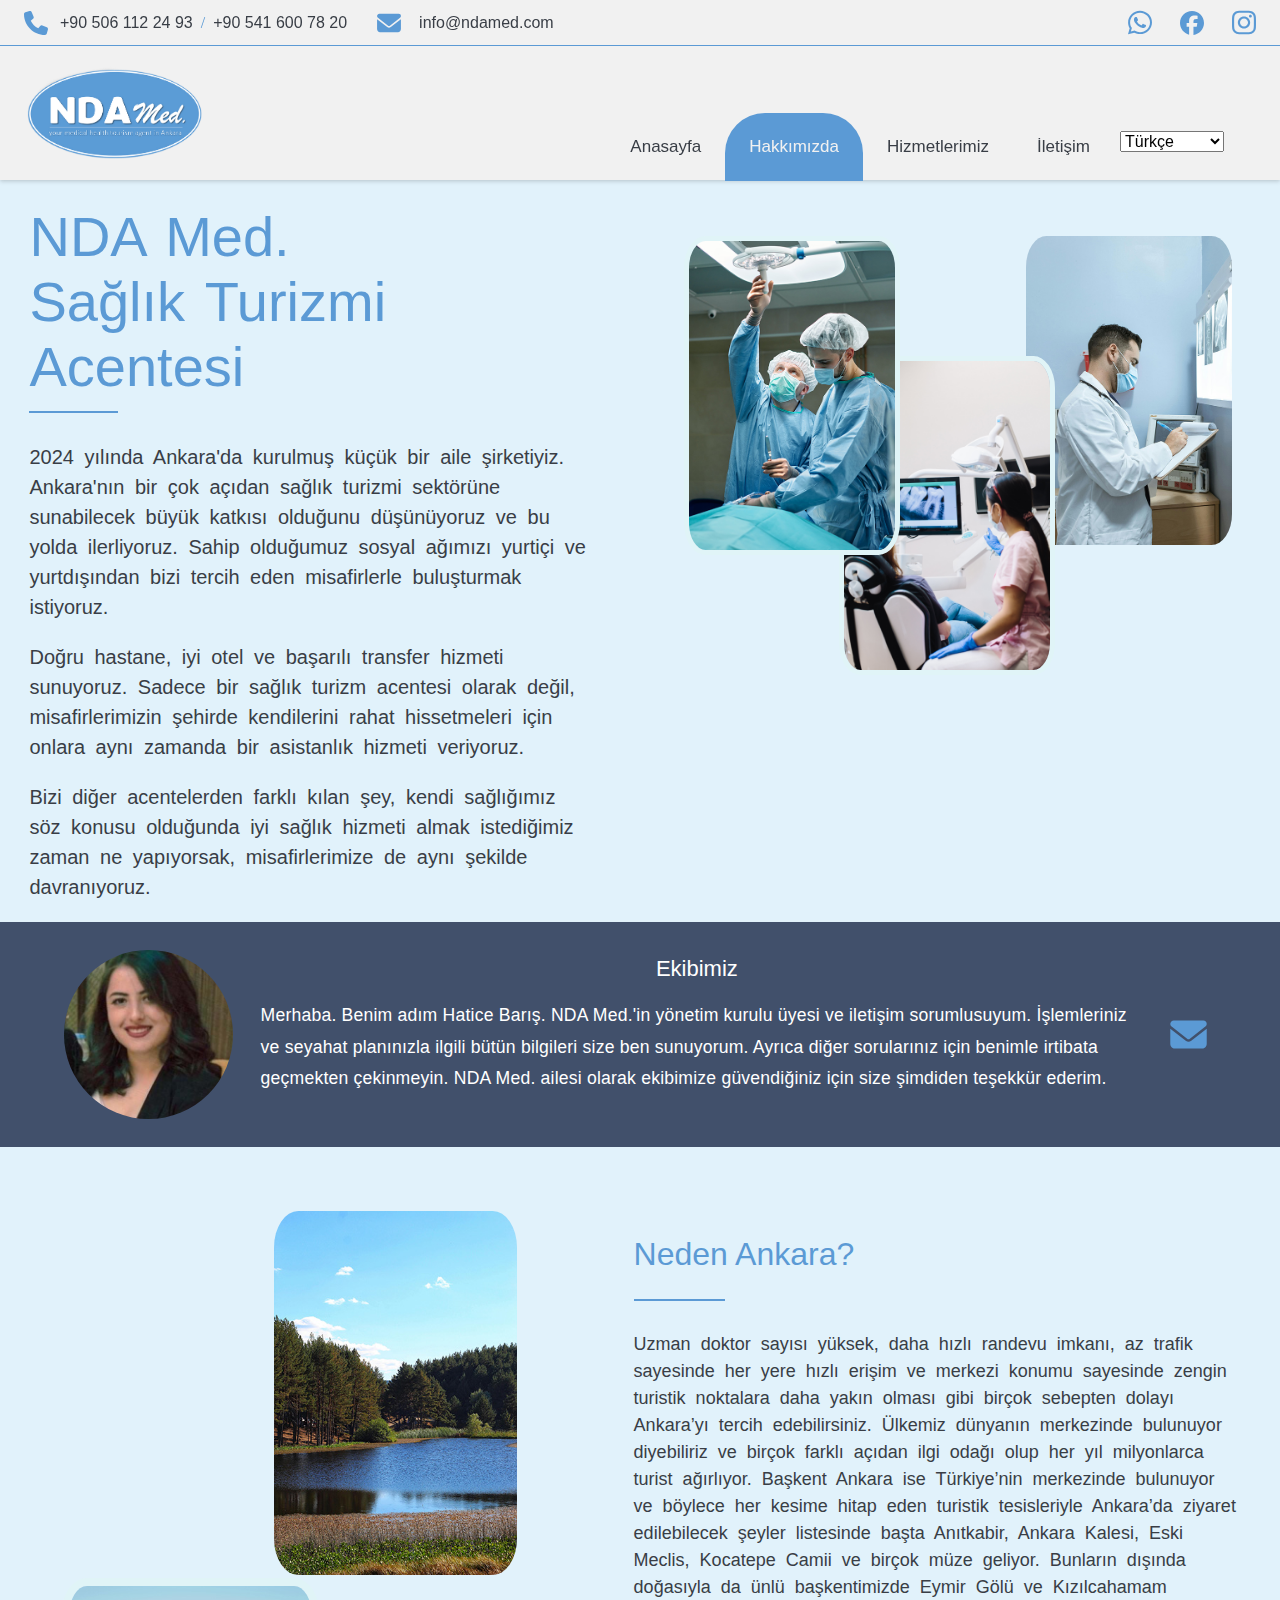
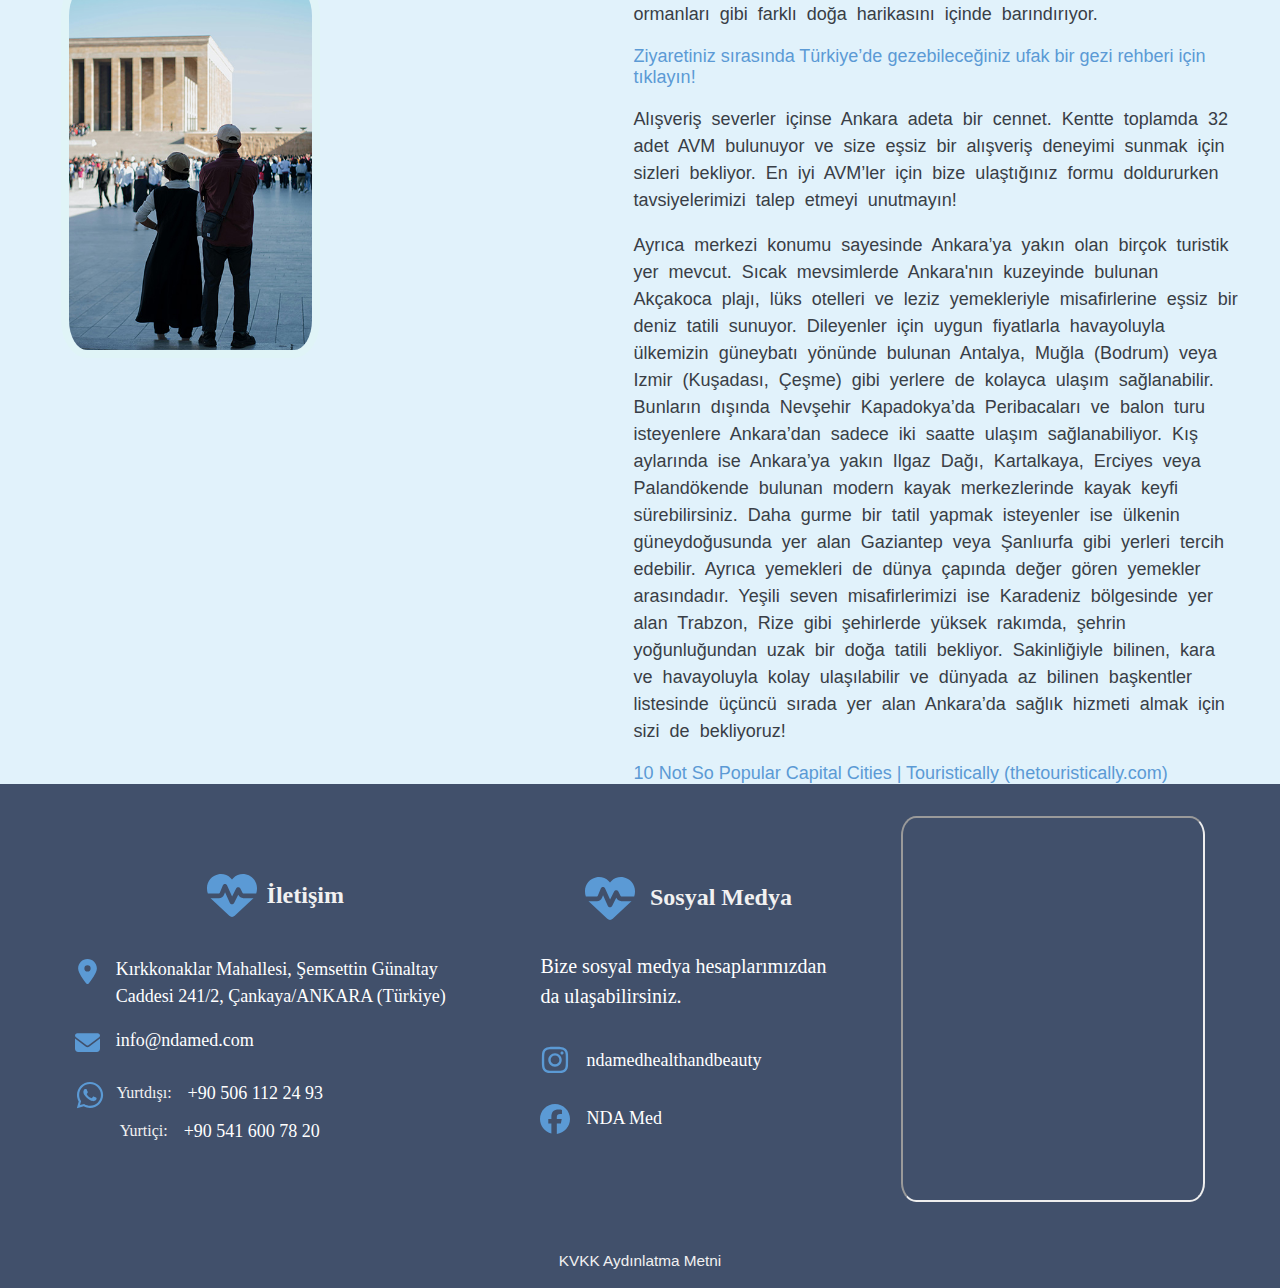
==== commit 6565c1b9: "ndamed.com bugfixes" ====
--- a/about-us.html
+++ b/about-us.html
@@ -23,7 +23,7 @@
                     </div>
                     <div class="contact-item">
                         <img src="icons-2/envelope.svg" class="contact-email">
-                        <a href="mailto:ndacounselling@outlook.com" class="mail">ndacounselling@outlook.com</a>
+                        <a href="mailto:info@ndamed.com" class="mail">info@ndamed.com</a>
                     </div>
                 </div>
                 <div class="social-icons">
@@ -91,9 +91,9 @@
                 </p>
             </div>
             <div class="about-us-pics">
-                <img src="./images/about-us-1.1.jpg" alt="" class="img1">
-                <img src="./images/about-us-1.2.jpg" alt="" class="img2">
-                <img src="./images/about-us-1.3.jpg" alt="" class="img3">
+                <img src="./images/about-us-1.1.jpg" alt="" class="img1" id="img1">
+                <img src="./images/about-us-1.2.jpg" alt="" class="img2" id="img2">
+                <img src="./images/about-us-1.3.jpg" alt="" class="img3" id="img3">
             </div>
         </div>
 
@@ -105,7 +105,7 @@
             </div>
             <div class="ndamed-contact-link">
                 <div class="mail-container">
-                    <img src="./icons-2/envelope.svg" alt="" class="contact-line-mail">
+                    <img src="./icons-2/envelope.svg" alt="" class="contact-line-mail" onclick="window.location.href='mailto:info@ndamed.com';">
                 </div>
             </div>
         </div>
@@ -115,7 +115,7 @@
                 <img src="./images/gol1.jpg" alt="" class="img4">
                 <img src="./images/anitkabir1.jpg" alt="" class="img5">
             </div>
-            <div class="about-ankara">
+            <div class="about-ankara-text">
                 <h1 id="text-55" class="text">Neden Ankara?</h1>
                 <hr>
                 <p id="text-56" class="text"> Uzman doktor sayısı yüksek, daha hızlı randevu imkanı, az trafik sayesinde her yere hızlı erişim ve merkezi konumu sayesinde zengin turistik noktalara daha yakın olması gibi birçok sebepten dolayı Ankara’yı tercih edebilirsiniz.
@@ -153,7 +153,7 @@
                     </div>
                     <div class="address-section mail-content">
                         <img src="./icons-2/envelope-solid.svg" class="intro-image">
-                        <a href="mailto:support@doctorate.com" class="address-text footer-link">ndacounselling@outlook.com</a>
+                        <a href="mailto:info@ndamed.com" class="address-text footer-link">info@ndamed.com</a>
                     </div>
                     <div class="address-section-whatsapp-content">
                         <img src="./icons-2/whatsapp-footer.svg" class="social-image">
--- a/about-us.css
+++ b/about-us.css
@@ -97,7 +97,7 @@
 
 .logo img {
     align-self: center;
-    max-height: 5rem;
+    max-height: 8rem;
 }
 
 .menu-container {
@@ -148,21 +148,21 @@
     flex: 1;
     display: flex;
     justify-content: center;
-    border-top-right-radius: 25px;
-    border-top-left-radius: 25px;
+    border-top-right-radius: 2.5em;
+    border-top-left-radius: 2.5em;
     width: auto;
 }
 
 .navbar a {
     text-decoration: none;
     color:#393e46;
-    padding: 1rem;
+    padding: 1.5rem;
     background-color: transparent;
     text-align: center;
     display: flex;
     text-wrap: nowrap;
     font-family: Arial, Helvetica, sans-serif;
-    font-size: 16px;
+    font-size: 22px;
     font-weight: 300;
 }
 
@@ -198,6 +198,7 @@
     width: max-content;
     align-self: center;
 }
+
 
 
 /*#region Mobile Header */
@@ -302,8 +303,13 @@
         display: flex;
     }
 
+    .logo img {
+        max-height: 6rem;
+    }
+
     .logo {
-        padding-top: 4%;
+        padding-top: 6%;
+        padding-left: 0;
     }
 
 }
@@ -407,11 +413,14 @@
         font-size: large;
     }
 
+    .logo img {
+        max-height: 6rem;
+    }
+
     .logo {
-        padding-top: 4%;
-    
-    }
-
+        padding-top: 3%;
+        padding-left: 0;
+    }
 
 }
 
@@ -518,7 +527,40 @@
     }
 
 }
-    
+
+@media only screen and (min-width: 1200px) and (max-width: 1500px) {
+
+    header {
+        height: 20%;
+    }
+
+    .logo img {
+        max-height: 6rem;
+    }
+
+    .navbar a {
+        font-size: 17px;
+    }
+
+    .language-selector select {
+        margin-bottom: 12%;
+    }
+}
+
+@media all and (device-width: 1024px) and (device-height: 768px) and (orientation:landscape) {
+
+    .logo  {
+        padding-top: 3%;
+    }
+
+    .logo img {
+        max-height: 7rem;
+    }
+
+    .on {
+        background-color: rgba(241, 241, 241, 0.9);
+    }
+}
 
 /*#endregion MOBILE HEADER */
 
@@ -528,27 +570,24 @@
 
 .about-part {
     position: relative;
-    top: 10%;
     display: flex;
     background-color: #E1F2FB;
-    padding-bottom: 5%;
     font-family: Arial, Helvetica, sans-serif;
 }
 
 .about-us-text {
-    padding-top: 8%;
+    padding-top: 15%;
     flex: 1;
-    padding-bottom: 3%;
     text-wrap: wrap;
-    padding-right: 10%;
+    padding-right: 5%;
 }
 
 .about-us-text h2 {
     padding-left: 5%;
     color: #5b9ad5;
-    font: 400 1.4 "Open Sans", "Helvetica Neue", sans-serif; 
+    font-family:"Open Sans", "Helvetica Neue", sans-serif; 
     font-weight: 400;
-    font-size:3em;
+    font-size: 3.5em;
     margin-top: 2%;
     margin-bottom: 2%;
     word-spacing: 5px;
@@ -568,7 +607,7 @@
     color: #393e46;
     word-wrap: break-word;
     font-family: 'Gill Sans', 'Gill Sans MT', Calibri, 'Trebuchet MS', sans-serif;
-    font-size: 18px;
+    font-size: 20px;
 }
 
 .about-us-text ul {
@@ -586,41 +625,54 @@
     flex-direction: column;
     flex: 1 1;
     align-items: center;
-    padding-top: 8%;
     padding-right: 3%;
-    padding-bottom: 8%;
+    padding-top: 5%;
 }
 
 .img1 {
-    width: 17%;
+    display: block;
+    width: 33%;
     height: auto;
     border-radius: 10%;
     float: right;
-    position: absolute;
-    right: 24%;
-    top: 15%;
+    position: relative;
+    right: 58%;
+    top: 20%;
     z-index: 1;
     border: 5px solid #e0f4f7;
 }
 
+.img1-alternative {
+    display: block;
+}
+
 .img2 {
-    width: 17%;
+    width: 33%;
     height: auto;
     border-radius: 10%;
     float: right;
-    position: absolute;
-    right: 2%;
-    top: 15%;
+    position: relative;
+    left: 35%;
+    top: 20%;
+}
+
+.img2-alternative {
+    left: 35%;
 }
 
 .img3 {
-    width: 17%;
+    width: 33%;
     height: auto;
     border-radius: 10%;
-    position: absolute;
-    right: 12%;
-    top: 35%;
-    border: 5px solid #e0f4f7; ;
+    position: relative;
+    float: right;
+    left: 5%;
+    bottom: 10%;
+    border: 5px solid #e0f4f7; 
+}
+
+.img3-alternative {
+    left: 5%;
 }
 
 .about-us-pics-mobile {
@@ -628,20 +680,19 @@
 }
 
 .contact-line {
+    background-color: #41506b;
+    display: flex;
     position: relative;
-    background-color: #41506b;
-    display: flex;
     flex-direction: row;
     align-items: center;
-    justify-content: space-between;
-    height: 30%;
+    height: 25%;
     padding-right: 5%;
     padding-left: 5%;
 }
 
 .ndamed-contact-img {
     border-radius: 50%;
-    width: 25%;
+    width: 20%;
     height: 75%;
 }
 
@@ -671,23 +722,6 @@
     justify-content: center;
 }
 
-.contact-line-phone {
-    width: 40px;
-    height: 40px;
-}
-
-.phone-container {
-    background-image: url(./icons-2/phone.svg);
-    background-size: cover;
-    margin-bottom: 10%;
-}
-
-.contact-line-phone:hover,
-.contact-line-phone:focus {
-    filter:drop-shadow(0 0 10px #5b9cd6);
-    cursor: pointer;
-}
-
 .contact-line-mail {
     width: 55px;
     height: 55px;
@@ -702,35 +736,38 @@
 .mail-container {
     background-image: url(./icons-2/mail.svg);
     background-size: cover;
+    text-align: center;
 }
 
 .about-part2 {
     display: flex;
-    padding-top: 3%;
+    position: relative;
     background-color: #E1F2FB;
-    padding-bottom: 5%;
-}
-
-.about-ankara {
+}
+
+.about-ankara-text {
     flex: 1;
     padding-right: 3%;
-}
-
-.about-ankara h1 {
+    text-wrap: wrap;
+    padding-left: 2%;
+    padding-top: 5%;
+}
+
+.about-ankara-text h1 {
     color: #5b9ad5;
     font: 400 1em/1.4 "Open Sans", "Helvetica Neue", sans-serif; 
     font-weight: 400;
     font-size: 2em;
 }
 
-.about-ankara hr {
+.about-ankara-text hr {
     margin-left: 0%;
     margin-right: 85%;
     margin-bottom: 5%;
     border: 1px solid #5b9ad5;
 }
 
-.about-ankara p {
+.about-ankara-text p {
     word-spacing: 5px;
     line-height: 1.5;
     color: #393e46;
@@ -739,7 +776,7 @@
     font-size: 18px;
 }
 
-.about-ankara a {
+.about-ankara-text a {
     color: #5b9ad5;
     text-decoration: none;
     font-family: 'Gill Sans', 'Gill Sans MT', Calibri, 'Trebuchet MS', sans-serif;
@@ -751,27 +788,26 @@
     flex-direction: column;
     flex: 1 1;
     align-items: center;
-    padding-left: 3%;
-    padding-bottom: 3%;
+    padding-top: 5%;
+    padding-bottom: 20%;
 }
 
 .img4 {
-    width: 22%;
-    height: auto;
-    border-radius: 10%;
-    position: absolute;
-    right: 55%;
-    top: 150%;
-}
-
-.img5 {
-    width: 50%;
-    height: auto;
+    width: 40%;
     border-radius: 10%;
     position: relative;
-    top: 45%;
-    left: 8%;
+    float: left;
+    left: 45%;
+}
+
+.img5 {
+    width: 40%;
+    border-radius: 10%;
+    position: relative;
+    float: left;
     border: 8px solid #e0f4f7;
+    right: 30%;
+    top: 40%;
 }
 
 /*#endregion ABOUT US */
@@ -781,8 +817,22 @@
 @media only screen and (max-width: 600px) {
     
     .about-part {
-        padding-top: 10%;
-        padding-bottom: 20%;
+        padding-top: 20%;
+        padding-bottom: 15%;
+    }
+
+    .about-us-pics {
+        display: none;
+    }
+
+    .about-us-text h2{
+        width: 90vw;
+        word-wrap: break-word;
+    }
+
+    .about-us-text p {
+        padding-left: 5%;
+        padding-right: 5%;
     }
 
     .contact-line {
@@ -812,49 +862,39 @@
 
     .about-part2 {
         flex-direction: column;
+        padding-bottom: 15%;
+    }
+
+    .about-ankara-pics {
+        display: none;
+    }
+
+    .about-ankara-text {
+        padding-left: 5%;
+        padding-right: 5%;
+    }
+
+}
+
+@media only screen and (min-width: 600px) and (max-width: 834px) {
+
+    .about-part {
+        padding-right: 5%;
+        padding-top: 5%;
+        padding-bottom: 5%;
     }
 
     .about-us-pics {
         display: none;
     }
 
-    .about-ankara-pics {
-        display: none;
-    }
-
-    .about-us-text h2{
-        width: 90vw;
-       word-wrap: break-word;
-    }
-
-    .about-us-text p {
-        padding-left: 5%;
-        padding-right: 5%;
-    }
-
-    .about-ankara {
-        padding-left: 5%;
-        padding-right: 5%;
-    }
-
-}
-
-@media only screen and (min-width: 600px) and (max-width: 834px) {
-
-    .about-part {
-        padding-right: 5%;
-    }
-
-    .about-us-pics {
-        display: none;
-    }
-
     .contact-line {
         position: relative;
-        top: 8%;
         height: 20%;
-        padding-right: 1;
-        padding-left: 5;
+        padding-right: 5%;
+        padding-left: 5%;
+        padding-top: 2%;
+        padding-bottom: 2%;
     }
 
     .ndamed-contact-img {
@@ -866,7 +906,7 @@
 
     .contact-line p {
         margin: 0;
-        padding: 1;
+        padding: 0;
     }
 
     .hand {
@@ -876,9 +916,10 @@
         margin-right: 2%;
     }
 
-    .about-ankara {
-        padding-top: 15%;
-        padding-left: 5%;
+    .about-ankara-text {
+        padding-top: 5%;
+        margin: 2%;
+        padding-bottom: 5%;
     }
 
     .about-ankara-pics {
@@ -956,14 +997,155 @@
 
 }
 
+@media only screen and (min-width: 1200px) and (max-width: 1500px) {
+
+    .about-us-text {
+        max-width: 50%;
+    }
+
+    .img1 {
+        display: block;
+        width: 35%;
+        height: auto;
+        border-radius: 10%;
+        float: right;
+        position: relative;
+        right: 58%;
+        top: 20%;
+        z-index: 1;
+        border: 5px solid #e0f4f7;
+    }
+
+    .img1-alternative {
+        display: block;
+    }
+    
+    .img2 {
+        width: 35%;
+        height: auto;
+        border-radius: 10%;
+        float: right;
+        position: relative;
+        left: 35%;
+        top: 20%;
+    }
+    
+    .img2-alternative {
+        left: 35%;
+    }
+    
+    .img3 {
+        width: 35%;
+        height: auto;
+        border-radius: 10%;
+        position: relative;
+        float: right;
+        left: 5%;
+        bottom: 2%;
+        border: 5px solid #e0f4f7; 
+    }
+    
+    .img3-alternative {
+        left: 5%;
+    }
+}
+
+@media all and (device-width: 1024px) and (device-height: 768px) and (orientation:landscape) {
+
+    .about-part {
+        padding-top: 0%;
+        padding-bottom: 3%;
+    }
+
+    .about-us-text {
+        max-width: 50%;
+    }
+
+    .about-us-pics {
+        padding-top: 10%;
+    }
+
+    .img1 {
+        display: block;
+        width: 18%;
+        height: auto;
+        border-radius: 10%;
+        float: right;
+        position: absolute;
+        right: 30%;
+        top: 33%;
+        border: 5px solid #e0f4f7;
+    }
+
+    .img2 {
+        width: 35%;
+        left: 1%;
+        top: 32%;
+    }
+
+    .img3 {
+        width: 40%;
+        top: 55%;
+        right: -5%;
+    }
+
+    .img1-alternative {
+        display: none;
+    }
+
+    .img2-alternative {
+        left: -10%;
+    }
+
+    .img3-alternative {
+        left: -15%;
+    }
+
+    .contact-line {
+        position: relative;
+        top: 1%;
+        height: 30%;
+    }
+
+    .hand {
+        width: 20%;
+        height: 60%;
+        margin-right: 5%;
+    }
+
+    .about-ankara {
+        margin-top: 10%;
+    }
+
+    .about-ankara-text {
+        padding-bottom: 5%;
+    }
+
+    .img4 {
+        top: 10%;
+        height: 45%;
+        width: 55%;
+        left: 40%;
+    }
+
+    .img5 {
+        top: 5%;
+        height: 45%;
+        width: 55%;
+        left: 5%;
+    }
+
+}
+
 /*#endregion ABOUT US MOBILE */
 
 /*#region FOOTER */
 
 footer {
-    height: 50%;
+    height: 40%;
     background-color: var(--dkblue);
     display: flex;
+    position: relative;
     align-items: center;
     justify-content: space-evenly;
 }
@@ -1320,6 +1502,13 @@
         }
 }
 
+@media only screen and (min-width: 1200px) and (max-width: 1500px) {
+    
+    footer {
+        height: 50%;
+    }
+}
+
 /*#endregion MOBILE FOOTER*/
 
 /*#endregion FOOTER*/
@@ -1375,7 +1564,7 @@
     right: 0;
     flex-direction: column;
     position: fixed;
-    background-color: var(--white);
+    background-color: #E1F2FB;
     padding-left: 10em;
     padding-right: 10em;
     padding-bottom: 10em;
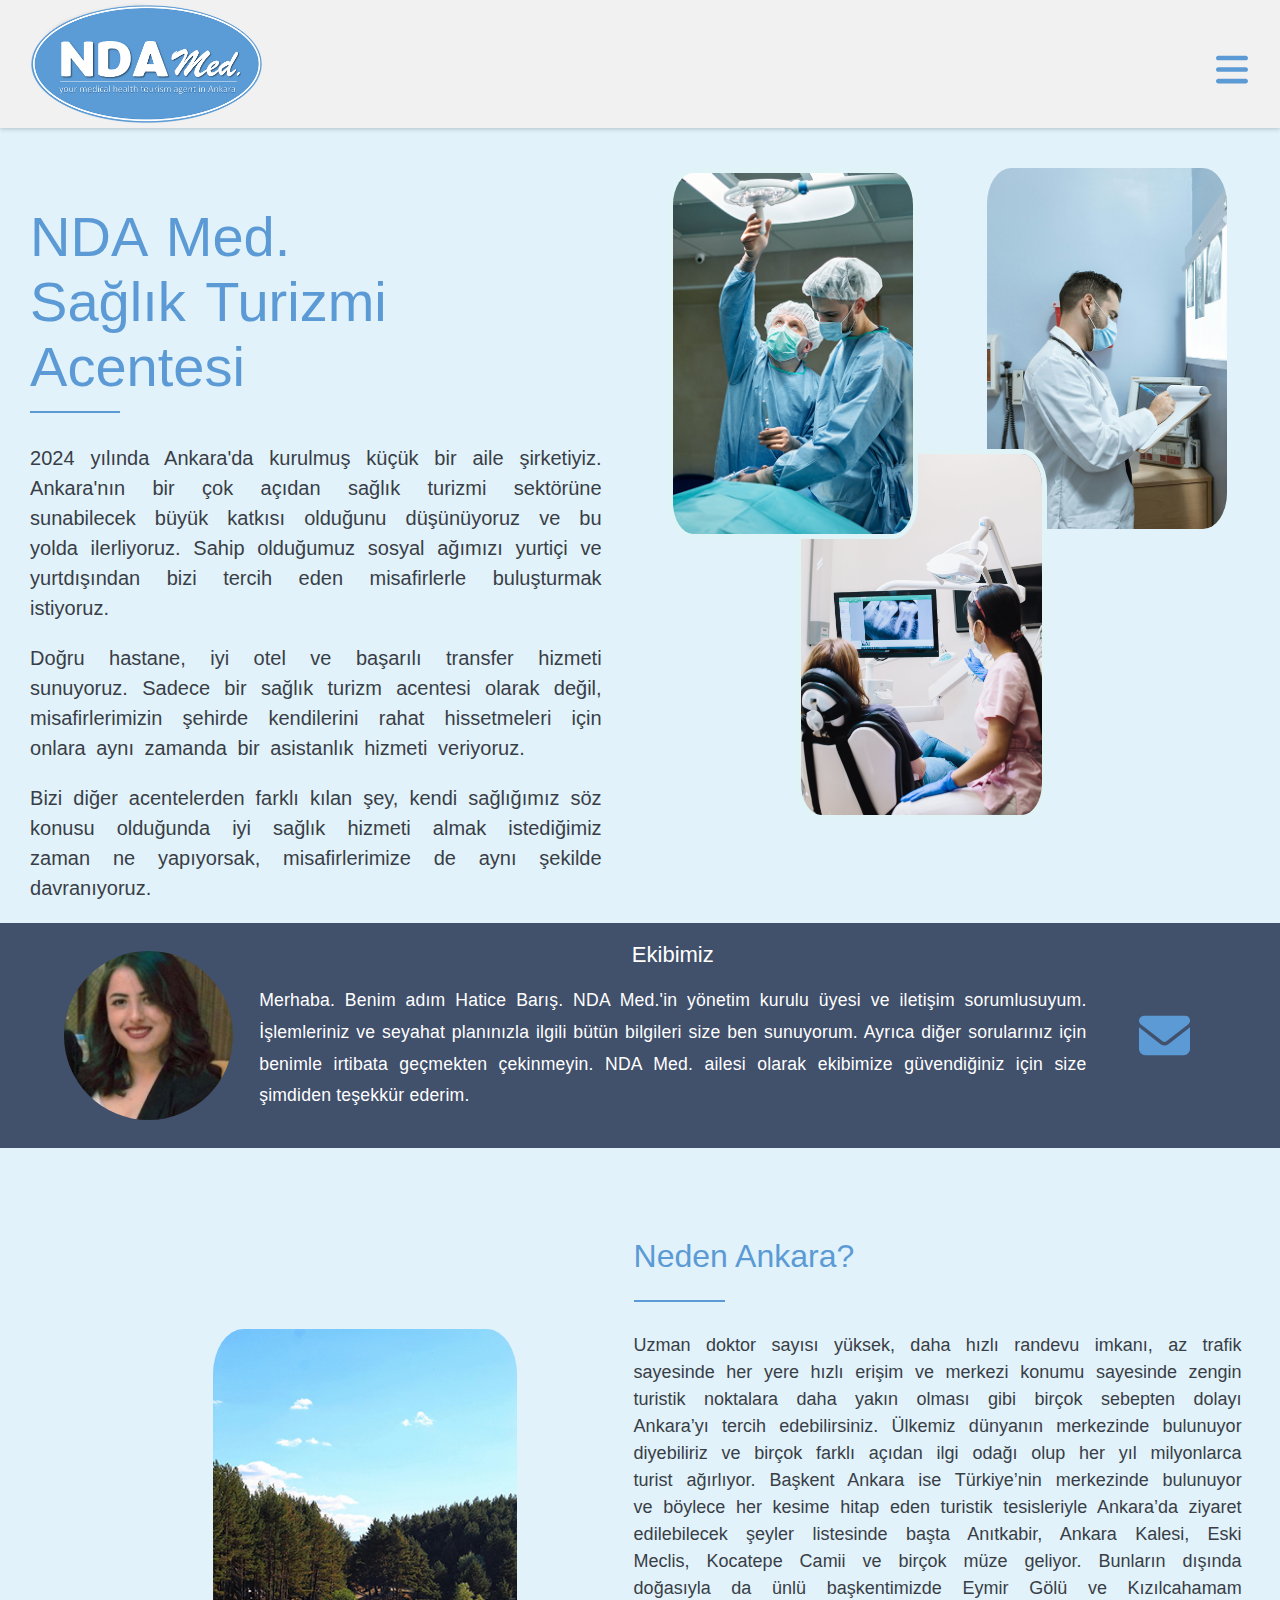
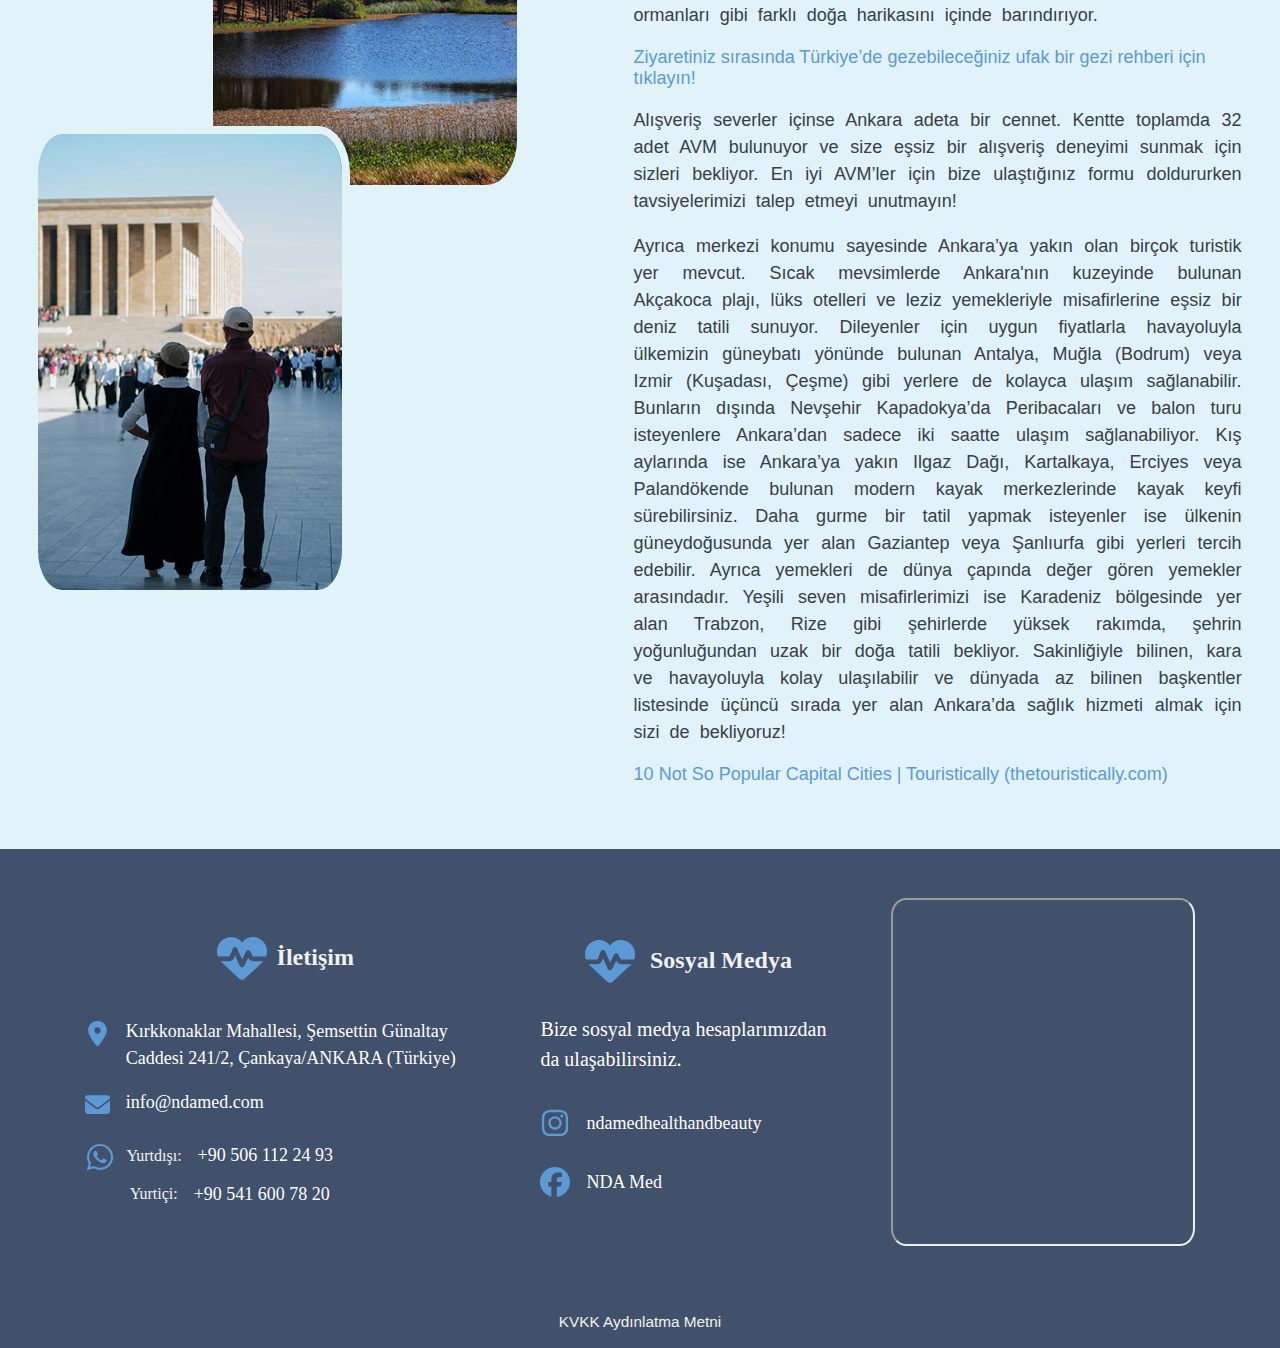
==== commit 33b8f260: "media query fix::homepage and about-us" ====
--- a/about-us.html
+++ b/about-us.html
@@ -124,7 +124,7 @@
                     Eski Meclis, Kocatepe Camii ve birçok müze geliyor. Bunların dışında doğasıyla da ünlü başkentimizde Eymir Gölü ve Kızılcahamam ormanları gibi farklı doğa
                     harikasını içinde barındırıyor. 
                 </p>
-                <a href="./images-2/turkey-map.png" id="text-59" class="text">Ziyaretiniz sırasında Türkiye’de gezebileceğiniz ufak bir gezi rehberi için tıklayın!</a>
+                <a href="./images-2/turkey-map.png" id="text-59" class="text" target="_blank">Ziyaretiniz sırasında Türkiye’de gezebileceğiniz ufak bir gezi rehberi için tıklayın!</a>
                 <p id="text-57" class="text">Alışveriş severler içinse Ankara adeta bir cennet. Kentte toplamda 32 adet AVM bulunuyor ve size eşsiz bir alışveriş deneyimi sunmak için sizleri bekliyor. En
                     iyi AVM’ler için bize ulaştığınız formu doldururken tavsiyelerimizi talep etmeyi unutmayın!
                 </p>
--- a/about-us.css
+++ b/about-us.css
@@ -133,7 +133,8 @@
     display: flex;
     flex-direction: column;
     height: 80%;;
-    transition: opacity 0.6s ease 0s; opacity: 0;
+    transition: opacity 0.6s ease 0s; 
+    opacity: 0;
 }
 
 .navbar ul {
@@ -199,21 +200,12 @@
     align-self: center;
 }
 
-
-
 /*#region Mobile Header */
 
-@media only screen and (max-width: 600px) {
+@media  screen and (max-width: 640px) {
+
     header {
-        background-color: var(--white);
-        color: var(--blue);
         height: 15%;
-        box-shadow: 0 0 4px 0 rgba(0, 0, 0, 0.08), 0 2px 4px 0 rgba(0, 0, 0, 0.12);
-        position: fixed;
-        top: 0;
-        left: 0;
-        right: 0;
-        z-index: 500;
     }
 
     .contact-banner {
@@ -304,7 +296,7 @@
     }
 
     .logo img {
-        max-height: 6rem;
+        max-height: 5.5rem;
     }
 
     .logo {
@@ -314,19 +306,12 @@
 
 }
 
-@media only screen and (min-width: 600px) and (max-width: 834px) {
+@media  screen and (min-width: 640px) and (max-width: 825px) {
+
     header {
-        background-color: var(--white);
-        color: var(--blue);
         height: 10%;
-        box-shadow: 0 0 4px 0 rgba(0, 0, 0, 0.08), 0 2px 4px 0 rgba(0, 0, 0, 0.12);
-        position: fixed;
-        top: 0;
-        left: 0;
-        right: 0;
-        z-index: 500;
-    }
-    
+    }
+
     .contact-banner {
         display: none;
     }
@@ -349,7 +334,7 @@
 
     .on {
         width: 40%;
-        background-color: rgba(241, 241, 241, 0.5);
+        background-color: rgba(241, 241, 241, 0.9);
     }
 
     .off {
@@ -380,14 +365,14 @@
         padding-left: 5%;
     }
 
-    .language-selector-mobile{
+    .language-selector-mobile {
         padding-top: 10%;
         padding-left: 5%;
         width: 50%;
         height: 5%;
     }
 
-    .language-selector-mobile select{
+    .language-selector-mobile select {
         width: 100%;
         height: 100%;
     }
@@ -398,7 +383,8 @@
 
     .mobile-navbar {
         opacity: 0.6;
-        transition: opacity 0.6s ease 0s; opacity: 0;
+        transition: opacity 0.6s ease 0s;
+        opacity: 0;
     }
 
     .mobile-navbar .active {
@@ -422,19 +408,13 @@
         padding-left: 0;
     }
 
-}
-
-@media only screen and (min-width: 835px) and (max-width: 1200px) {
+
+}
+
+@media  screen and (min-width: 825px) and (max-width: 1024px) {
+    
     header {
-        background-color: var(--white);
-        color: var(--blue);
-        height: 15%;
-        box-shadow: 0 0 4px 0 rgba(0, 0, 0, 0.08), 0 2px 4px 0 rgba(0, 0, 0, 0.12);
-        position: fixed;
-        top: 0;
-        left: 0;
-        right: 0;
-        z-index: 500;
+        height: 10%;
     }
 
     .contact-banner {
@@ -447,9 +427,9 @@
 
     .menu-container-mobile {
         height: 100vh;
+        width: 15%;
+        position: absolute;
         top: 40%;
-        width: 5%;
-        position: absolute;
         right: -5%;
         display: flex;
         flex-direction: column;
@@ -459,7 +439,7 @@
 
     .on {
         width: 40%;
-        background-color: rgba(241, 241, 241, 0.5);
+        background-color: rgba(241, 241, 241, 0.9);
     }
 
     .off {
@@ -470,7 +450,7 @@
     #hamburger-button:checked+label>img {
         transform: rotate(-90deg);
     }
-
+    
     .menu-container-mobile ul {
         height: 30%;
         list-style: none;
@@ -478,42 +458,44 @@
         padding: 0;
         display: flex;
         flex-direction: column;
-    }
-
+    
+    }
+    
     .menu-container-mobile li {
-        height: 40%;
+        height: 100%;
         width: 95%;
         align-items: center;
         align-content: center;
         display: flex;
         padding-left: 5%;
     }
-
-    .language-selector-mobile{
+    
+    .language-selector-mobile {
         padding-top: 10%;
         padding-left: 5%;
         width: 50%;
         height: 5%;
     }
-
-    .language-selector-mobile select{
+    
+    .language-selector-mobile select {
         width: 100%;
         height: 100%;
     }
-
+    
     .btn {
-        padding-bottom: 7.4%;
-    };
-
+        padding-bottom: 11%;
+    }
+    
     .mobile-navbar {
         opacity: 0.6;
-        transition: opacity 0.6s ease 0s; opacity: 0;
-    }
-
+        transition: opacity 0.6s ease 0s;
+        opacity: 0;
+    }
+    
     .mobile-navbar .active {
         color: #fff;
     }
-
+    
     .mobile-navbar a {
         color: #393e46;
         text-decoration: none;
@@ -521,46 +503,237 @@
         display: flex;
         font-size: large;
     }
-
+    
+    .logo img {
+        max-height: 8rem;
+    }
+    
     .logo {
-        padding-top: 4%;
-    }
-
-}
-
-@media only screen and (min-width: 1200px) and (max-width: 1500px) {
+        padding-top: 3%;
+        padding-left: 2%;
+    }
+    
+    
+}
+
+@media  screen and (min-width: 1024px) and (max-width: 1200px) {
 
     header {
-        height: 20%;
-    }
-
+        height: auto;
+    }
+
+    .contact-banner {
+        display: none;
+    }
+
+    .menu-container {
+        display: none;
+    }
+
+    .menu-container-mobile {
+        height: 100vh;
+        width: 15%;
+        position: absolute;
+        top: 40%;
+        right: -5%;
+        display: flex;
+        flex-direction: column;
+        transition-duration: 0.6s;
+        transition: width 1.5s;
+    }
+
+    .on {
+        width: 40%;
+        background-color: rgba(241, 241, 241, 0.9);
+    }
+
+    .off {
+        width: 10%;
+        background-color: transparent;
+    }
+
+    #hamburger-button:checked+label>img {
+        transform: rotate(-90deg);
+    }
+    
+    .menu-container-mobile ul {
+        height: 30%;
+        list-style: none;
+        margin: 0;
+        padding: 0;
+        display: flex;
+        flex-direction: column;
+    
+    }
+    
+    .menu-container-mobile li {
+        height: 100%;
+        width: 95%;
+        align-items: center;
+        align-content: center;
+        display: flex;
+        padding-left: 5%;
+    }
+    
+    .language-selector-mobile {
+        padding-top: 5%;
+        padding-left: 5%;
+        width: 50%;
+        height: 5%;
+    }
+    
+    .language-selector-mobile select {
+        width: 100%;
+        height: 100%;
+    }
+    
+    .btn {
+        padding-bottom: 11%;
+    }
+    
+    .mobile-navbar {
+        opacity: 0.6;
+        transition: opacity 0.6s ease 0s;
+        opacity: 0;
+    }
+    
+    .mobile-navbar .active {
+        color: #fff;
+    }
+    
+    .mobile-navbar a {
+        color: #393e46;
+        text-decoration: none;
+        text-align: center;
+        display: flex;
+        font-size: large;
+    }
+    
     .logo img {
-        max-height: 6rem;
+        max-height: 8rem;
+    }
+    
+    .logo {
+        padding-top: 0%;
+        padding-left: 2%;
+    }
+    
+}
+
+@media  screen and (min-width: 1200px) and (max-width: 1400px) {
+    
+        header {
+            height: auto;
+        }
+    
+        .contact-banner {
+            display: none;
+        }
+    
+        .menu-container {
+            display: none;
+        }
+    
+        .menu-container-mobile {
+            height: 100vh;
+            width: 15%;
+            position: absolute;
+            top: 40%;
+            right: -5%;
+            display: flex;
+            flex-direction: column;
+            transition-duration: 0.6s;
+            transition: width 1.5s;
+        }
+    
+        .on {
+            width: 40%;
+            background-color: rgba(241, 241, 241, 0.9);
+        }
+    
+        .off {
+            width: 10%;
+            background-color: transparent;
+        }
+    
+        #hamburger-button:checked+label>img {
+            transform: rotate(-90deg);
+        }
+        
+        .menu-container-mobile ul {
+            height: 30%;
+            list-style: none;
+            margin: 0;
+            padding: 0;
+            display: flex;
+            flex-direction: column;
+        
+        }
+        
+        .menu-container-mobile li {
+            height: 100%;
+            width: 95%;
+            align-items: center;
+            align-content: center;
+            display: flex;
+            padding-left: 5%;
+        }
+        
+        .language-selector-mobile {
+            padding-top: 5%;
+            padding-left: 5%;
+            width: 50%;
+            height: 5%;
+        }
+        
+        .language-selector-mobile select {
+            width: 100%;
+            height: 100%;
+        }
+        
+        .btn {
+            padding-bottom: 11%;
+        }
+        
+        .mobile-navbar {
+            opacity: 0.6;
+            transition: opacity 0.6s ease 0s;
+            opacity: 0;
+        }
+        
+        .mobile-navbar .active {
+            color: #fff;
+        }
+        
+        .mobile-navbar a {
+            color: #393e46;
+            text-decoration: none;
+            text-align: center;
+            display: flex;
+            font-size: large;
+        }
+        
+        .logo img {
+            max-height: 8rem;
+        }
+        
+        .logo {
+            padding-top: 0%;
+            padding-left: 2%;
+        }
+}
+
+@media screen and (min-width: 1400px) and (max-width: 1600px) {
+
+    header {
+        height: auto;
     }
 
     .navbar a {
-        font-size: 17px;
-    }
-
-    .language-selector select {
-        margin-bottom: 12%;
-    }
-}
-
-@media all and (device-width: 1024px) and (device-height: 768px) and (orientation:landscape) {
-
-    .logo  {
-        padding-top: 3%;
-    }
-
-    .logo img {
-        max-height: 7rem;
-    }
-
-    .on {
-        background-color: rgba(241, 241, 241, 0.9);
-    }
-}
+        font-size: 1.2em;
+    }
+}
+
 
 /*#endregion MOBILE HEADER */
 
@@ -608,6 +781,7 @@
     word-wrap: break-word;
     font-family: 'Gill Sans', 'Gill Sans MT', Calibri, 'Trebuchet MS', sans-serif;
     font-size: 20px;
+    text-align: justify;
 }
 
 .about-us-text ul {
@@ -690,6 +864,10 @@
     padding-left: 5%;
 }
 
+.contact-line p {
+    text-align: justify;
+}
+
 .ndamed-contact-img {
     border-radius: 50%;
     width: 20%;
@@ -723,8 +901,8 @@
 }
 
 .contact-line-mail {
-    width: 55px;
-    height: 55px;
+    width: 45%;
+    height: 45%;
 }
 
 .contact-line-mail:hover,
@@ -774,6 +952,7 @@
     word-wrap: break-word;
     font-family: 'Gill Sans', 'Gill Sans MT', Calibri, 'Trebuchet MS', sans-serif;
     font-size: 18px;
+    text-align: justify;
 }
 
 .about-ankara-text a {
@@ -828,11 +1007,14 @@
     .about-us-text h2{
         width: 90vw;
         word-wrap: break-word;
+        font-size: 2.5em;
     }
 
     .about-us-text p {
         padding-left: 5%;
-        padding-right: 5%;
+        padding-right: 0%;
+        font-size: medium;
+        text-align:justify;
     }
 
     .contact-line {
@@ -851,6 +1033,7 @@
         font-size: medium;
         word-wrap: break-word;
         line-height: 1,2;
+        text-align: justify;
     }
 
     .ndamed-contact-img {
@@ -860,6 +1043,11 @@
         margin-right: 2%;
     }
 
+    .contact-line-mail {
+        width: 25%;
+        height: 25%;
+    }
+
     .about-part2 {
         flex-direction: column;
         padding-bottom: 15%;
@@ -874,14 +1062,30 @@
         padding-right: 5%;
     }
 
-}
-
-@media only screen and (min-width: 600px) and (max-width: 834px) {
+    .about-ankara-text p {
+        font-size: medium;
+        text-align:justify;
+        word-wrap: break-word;
+    }
+
+}
+
+@media only screen and (min-width: 600px) and (max-width: 825px) {
 
     .about-part {
         padding-right: 5%;
         padding-top: 5%;
         padding-bottom: 5%;
+    }
+
+    .about-us-text h2 {
+        padding-left: 5%;
+        font-size: 3.2em;
+    }
+
+    .about-us-text p {
+        padding-left: 5%;
+        text-align: justify;
     }
 
     .about-us-pics {
@@ -904,6 +1108,11 @@
         margin-right: 2%;
     }
 
+    .contact-line-mail {
+        width: 85%;
+        height: 85%;
+    }
+
     .contact-line p {
         margin: 0;
         padding: 0;
@@ -922,149 +1131,26 @@
         padding-bottom: 5%;
     }
 
+    .about-ankara-text p {
+        text-align: justify;
+    }
+
     .about-ankara-pics {
         display: none;
     }
 }
 
-@media only screen and (min-width: 835px) and (max-width: 1024px) {
-
-    .about-part {
-        padding-top: 5%;
-    }
-
-    .about-us-pics {
-        padding-top: 15%;
-    }
-
-    .img1 {
-        width: 18%;
-        height: auto;
-        border-radius: 10%;
-        float: right;
-        position: absolute;
-        right: 15%;
-        top: 40%;
-        z-index: 1;
-        border: 5px solid #e0f4f7;
-    }
-
-    .img2 {
-        width: 18%;
-        right: 2%;
-        top: 55%;
-    }
-
-    .img3 {
-        top: 18%;
-        right: 5%;
-        width: 20%;
-    }
-
-    .contact-line {
-        position: relative;
-        top: 8%;
-        height: 25%;
-    }
-
-    .hand {
-        width: 20%;
-        height: 60%;
-        margin-right: 5%;
-    }
-
-    .about-ankara {
-        margin-top: 10%;
-    }
-
-    .about-ankara-pics {
-        padding-top: 10%;
-    }
-
-    .img4 {
-        top: 100%;
-        height: 40%;
-        width: 32%;
-        right: 54%;
-    }
-
-    .img5 {
-        top: 35%;
-        height: 40%;
-        width: 70%;
-        left: 0;
-    }
-
-}
-
-@media only screen and (min-width: 1200px) and (max-width: 1500px) {
+@media only screen and (min-width: 825px) and (max-width: 1024px) {
 
     .about-us-text {
+        padding-right: 0%;
         max-width: 50%;
     }
 
-    .img1 {
-        display: block;
-        width: 35%;
-        height: auto;
-        border-radius: 10%;
-        float: right;
-        position: relative;
-        right: 58%;
-        top: 20%;
-        z-index: 1;
-        border: 5px solid #e0f4f7;
-    }
-
-    .img1-alternative {
-        display: block;
-    }
-    
-    .img2 {
-        width: 35%;
-        height: auto;
-        border-radius: 10%;
-        float: right;
-        position: relative;
-        left: 35%;
-        top: 20%;
-    }
-    
-    .img2-alternative {
-        left: 35%;
-    }
-    
-    .img3 {
-        width: 35%;
-        height: auto;
-        border-radius: 10%;
-        position: relative;
-        float: right;
-        left: 5%;
-        bottom: 2%;
-        border: 5px solid #e0f4f7; 
-    }
-    
-    .img3-alternative {
-        left: 5%;
-    }
-}
-
-@media all and (device-width: 1024px) and (device-height: 768px) and (orientation:landscape) {
-
-    .about-part {
-        padding-top: 0%;
-        padding-bottom: 3%;
-    }
-
-    .about-us-text {
-        max-width: 50%;
-    }
-
-    .about-us-pics {
-        padding-top: 10%;
-    }
-
+    .about-us-text p {
+        text-align: justify;
+    }
+    
     .img1 {
         display: block;
         width: 18%;
@@ -1073,14 +1159,14 @@
         float: right;
         position: absolute;
         right: 30%;
-        top: 33%;
+        top: 35%;
         border: 5px solid #e0f4f7;
     }
 
     .img2 {
         width: 35%;
         left: 1%;
-        top: 32%;
+        top: 30%;
     }
 
     .img3 {
@@ -1104,37 +1190,281 @@
     .contact-line {
         position: relative;
         top: 1%;
-        height: 30%;
-    }
-
-    .hand {
+        height: 20%;
+    }
+
+    .contact-line p {
+        text-align: justify;
+    }
+
+    .ndamed-contact-img {
         width: 20%;
-        height: 60%;
-        margin-right: 5%;
-    }
-
-    .about-ankara {
-        margin-top: 10%;
-    }
-
-    .about-ankara-text {
-        padding-bottom: 5%;
+        height: 65%;
+    }
+
+    .contact-line-mail {
+        width: 95%;
+        height: 95%;
+    }
+
+    .about-ankara-pics {
+        padding-top: 0%;
     }
 
     .img4 {
         top: 10%;
         height: 45%;
-        width: 55%;
-        left: 40%;
+        width: 60%;
+        left: 35%;
+    }
+
+    .img5 {
+        top: 15%;
+        height: 45%;
+        width: 60%;
+        left: 5%;
+    }
+
+    .about-part2 {
+        padding-bottom: 5%;
+    }
+
+    .about-ankara-text {
+        text-align: justify;
+    }
+
+}
+
+@media only screen and (min-width: 1024px) and (max-width: 1200px) {
+
+    .about-us-text {
+        padding-right: 0%;
+        max-width: 50%;
+    }
+    
+    .img1 {
+        display: block;
+        width: 18%;
+        height: auto;
+        border-radius: 10%;
+        float: right;
+        position: absolute;
+        right: 30%;
+        top: 35%;
+        border: 5px solid #e0f4f7;
+    }
+
+    .img2 {
+        width: 35%;
+        left: 1%;
+        top: 30%;
+    }
+
+    .img3 {
+        width: 40%;
+        top: 55%;
+        right: -5%;
+    }
+
+    .img1-alternative {
+        display: none;
+    }
+
+    .img2-alternative {
+        left: -10%;
+    }
+
+    .img3-alternative {
+        left: -15%;
+    }
+
+    .contact-line {
+        position: relative;
+        top: 1%;
+        height: auto;
+    }
+
+    .contact-line-content {
+        margin: 3%;
+    }
+
+    .contact-line h4 {
+        margin-top: 1%;
+    }
+
+    .contact-line p {
+        margin-top: 1%;
+    }
+
+    .ndamed-contact-img {
+        width: 20%;
+        height: auto;
+    }
+
+    .about-ankara-pics {
+        padding-top: 5%;
+    }
+
+    .img4 {
+        top: 10%;
+        height: 45%;
+        left: 35%;
     }
 
     .img5 {
         top: 5%;
         height: 45%;
-        width: 55%;
         left: 5%;
     }
 
+    .about-part2 {
+        padding-bottom: 5%;
+    }
+
+}
+
+@media only screen and (min-width: 1200px) and (max-width: 1400px) {
+
+    .about-us-text p {
+        text-align: justify;
+    }
+
+    .about-us-pics {
+        padding-top: 10%;
+        padding-right: 1%;
+    }
+
+    .img1 {
+        top: 5%;
+        width: 40%;
+    }
+
+    .img2 {
+        top: 5%;
+        width: 40%;
+    }
+
+    .img3 {
+        top: -5%;
+        width: 40%;
+    }
+
+    .contact-line p {
+        text-align: justify;
+    }
+
+    .contact-line-mail {
+        width: 75%;
+        height: 75%;
+    }
+
+    .img4 {
+        top: 10%;
+        height: auto;
+        width: 50%;
+        left: 35%;
+    }
+
+    .img5 {
+        top: 5%;
+        height: auto;
+        width: 50%;
+        left: 5%;
+    }
+
+    .about-part2 {
+        padding-bottom: 5%;
+    }
+    
+    .about-ankara-pics {
+        padding-bottom: 0%;
+    }
+
+    .about-ankara-text p {
+        text-align: justify;
+    }
+}
+
+@media only screen and (min-width: 1400px) and (max-width: 1600px) {
+
+    .about-us-text {
+        margin-top: 5%;
+    }
+
+    .about-us-text p {
+        text-align: justify;
+    }
+
+    .about-us-pics {
+        padding-top: 10%;
+        padding-right: 1%;
+    }
+
+    .img1 {
+        top: 10%;
+        width: 40%;
+    }
+
+    .img2 {
+        top: 10%;
+        width: 40%;
+    }
+
+    .img3 {
+        top: 0%;
+        width: 40%;
+    }
+
+    .img4 {
+        top: 10%;
+        height: auto;
+        width: 50%;
+        left: 35%;
+    }
+
+    .img5 {
+        top: 5%;
+        height: auto;
+        width: 50%;
+        left: 5%;
+    }
+
+    .about-part2 {
+        padding-bottom: 5%;
+    }
+    
+    .about-ankara-pics {
+        padding-bottom: 0%;
+        padding-top: 0%;
+    }
+
+    .contact-line {
+        position: relative;
+        top: 1%;
+        height: 25%;
+    }
+
+    .contact-line-content {
+        margin: 3%;
+    }
+
+    .contact-line-mail {
+        width: 65%;
+        height: 65%;
+    }
+
+    .contact-line h4 {
+        margin-top: 1%;
+    }
+
+    .contact-line p {
+        margin-top: 1%;
+        text-align: justify;
+    }
+
+    .about-ankara-text p {
+        text-align: justify;
+    }
 }
 
 /*#endregion ABOUT US MOBILE */
@@ -1411,60 +1741,74 @@
 
 /*#region MOBILE FOOTER */
 
-@media only screen and (max-width: 600px) {
+@media only screen and (max-width: 640px) {
 
     footer {
-        flex-direction: column; /* Change from row to column layout */
-        height: auto; /* Allow height to adjust based on content */
-        padding: 20px; /* Add some padding for better spacing */
-      }
-    
-      .contact-title-section,
-      .footer-social-media-section {
-        text-align: center; /* Center the titles */
-        margin-bottom: 20px; /* Add some space below the titles */
-      }
-    
-      .footer-contact-area,
-      .footer-social-media-content {
-        text-align: left; /* Align content to the left */
-      }
-    
-      .footer-social-media-content {
-        display: flex; /* Use flexbox for layout */
-        align-items: flex-start; /* Align items vertically */
+        flex-direction: column;
+        /* Change from row to column layout */
+        height: auto;
+        /* Allow height to adjust based on content */
+        padding: 20px;
+        /* Add some padding for better spacing */
+    }
+
+    .contact-title-section,
+    .footer-social-media-section {
+        text-align: center;
+        /* Center the titles */
+        margin-bottom: 20px;
+        /* Add some space below the titles */
+    }
+
+    .footer-contact-area,
+    .footer-social-media-content {
+        text-align: left;
+        /* Align content to the left */
+    }
+
+    .footer-social-media-content {
+        display: flex;
+        /* Use flexbox for layout */
+        align-items: flex-start;
+        /* Align items vertically */
         align-self: left;
-      }
-    
-      .address-section,
-      .address-section.mail-content,
-      .address-section-whatsapp-content,
-      .instagram-section,
-      .facebook-section {
-        margin-bottom: 20px; /* Add spacing between sections */
-        display: flex; /* Use flexbox for layout */
-        align-items: center; /* Align items vertically */
-      }
-    
-      .address-section img,
-      .footer-social-media.content img {
-        max-width: 30px; /* Limit the maximum width of images */
-        height: auto; /* Maintain aspect ratio */
-        margin-right: 10px; /* Add spacing between images and text */
-      }
-    
-      .footer-map-container {
-        height: 300px; /* Adjust the height of the map */
-      }
-}
-
-@media only screen and (min-width: 600px) and (max-width: 834px) {
+    }
+
+    .address-section,
+    .address-section.mail-content,
+    .address-section-whatsapp-content,
+    .instagram-section,
+    .facebook-section {
+        margin-bottom: 20px;
+        /* Add spacing between sections */
+        display: flex;
+        /* Use flexbox for layout */
+        align-items: center;
+        /* Align items vertically */
+    }
+
+    .address-section img,
+    .footer-social-media.content img {
+        max-width: 30px;
+        /* Limit the maximum width of images */
+        height: auto;
+        /* Maintain aspect ratio */
+        margin-right: 10px;
+        /* Add spacing between images and text */
+    }
+
+    .footer-map-container {
+        height: 300px;
+        /* Adjust the height of the map */
+    }
+}
+
+@media only screen and (min-width: 640px) and (max-width: 835px){
 
     footer {
-        height: auto;
         padding: 10px;
     }
-    
+
     .contacts {
         display: flex;
         flex-direction: column;
@@ -1477,6 +1821,32 @@
 
     .footer-map-container {
         height: 100%;
+    }
+
+    .number-section {
+        padding-left: 0%;
+    }
+
+    .domestic-area a {
+        padding-right: 0%;
+        padding-left: 0%;
+    }
+
+    .abroad-area a {
+        padding-right: 0%;
+        padding-left: 0%;
+    }
+
+    .address-text {
+        font-size: 1rem;
+    }
+
+    .footer-social-media-text {
+        font-size: 1rem;
+    }
+
+    .footer-social-media-section {
+        padding-right: 4%;
     }
 }
 
@@ -1486,33 +1856,59 @@
         height: auto;
         padding: 20px;
     }
-    
-        .contacts {
-            display: flex;
-            flex-direction: column;
-            align-items: center;
-        }
-    
-        .contacts img {
-            padding-bottom: 3%;
-        }
-
-        .footer-map-container {
-            height: 100%;
-        }
-}
-
-@media only screen and (min-width: 1200px) and (max-width: 1500px) {
-    
+
+    .contacts {
+        display: flex;
+        flex-direction: column;
+        align-items: center;
+    }
+
+    .contacts img {
+        padding-bottom: 3%;
+    }
+
+}
+
+@media only screen and (min-width: 1024px) and (max-width: 1200px) {
+
     footer {
-        height: 50%;
+        height: 40%;
+        padding: 20px;
+    }
+
+    .contacts {
+        display: flex;
+        flex-direction: column;
+        align-items: center;
+    }
+
+    .contacts img {
+        padding-bottom: 3%;
+    }
+
+}
+
+@media only screen and (min-width: 1200px) and (max-width: 1600px) {
+    
+    footer {
+        height: 45%;
+        padding: 20px;
+    }
+
+    .contacts {
+        display: flex;
+        flex-direction: column;
+        align-items: center;
+    }
+
+    .contacts img {
+        padding-bottom: 3%;
     }
 }
 
 /*#endregion MOBILE FOOTER*/
 
 /*#endregion FOOTER*/
-
 
 /*#region KVKK Popup*/
 .bottom-banner {
